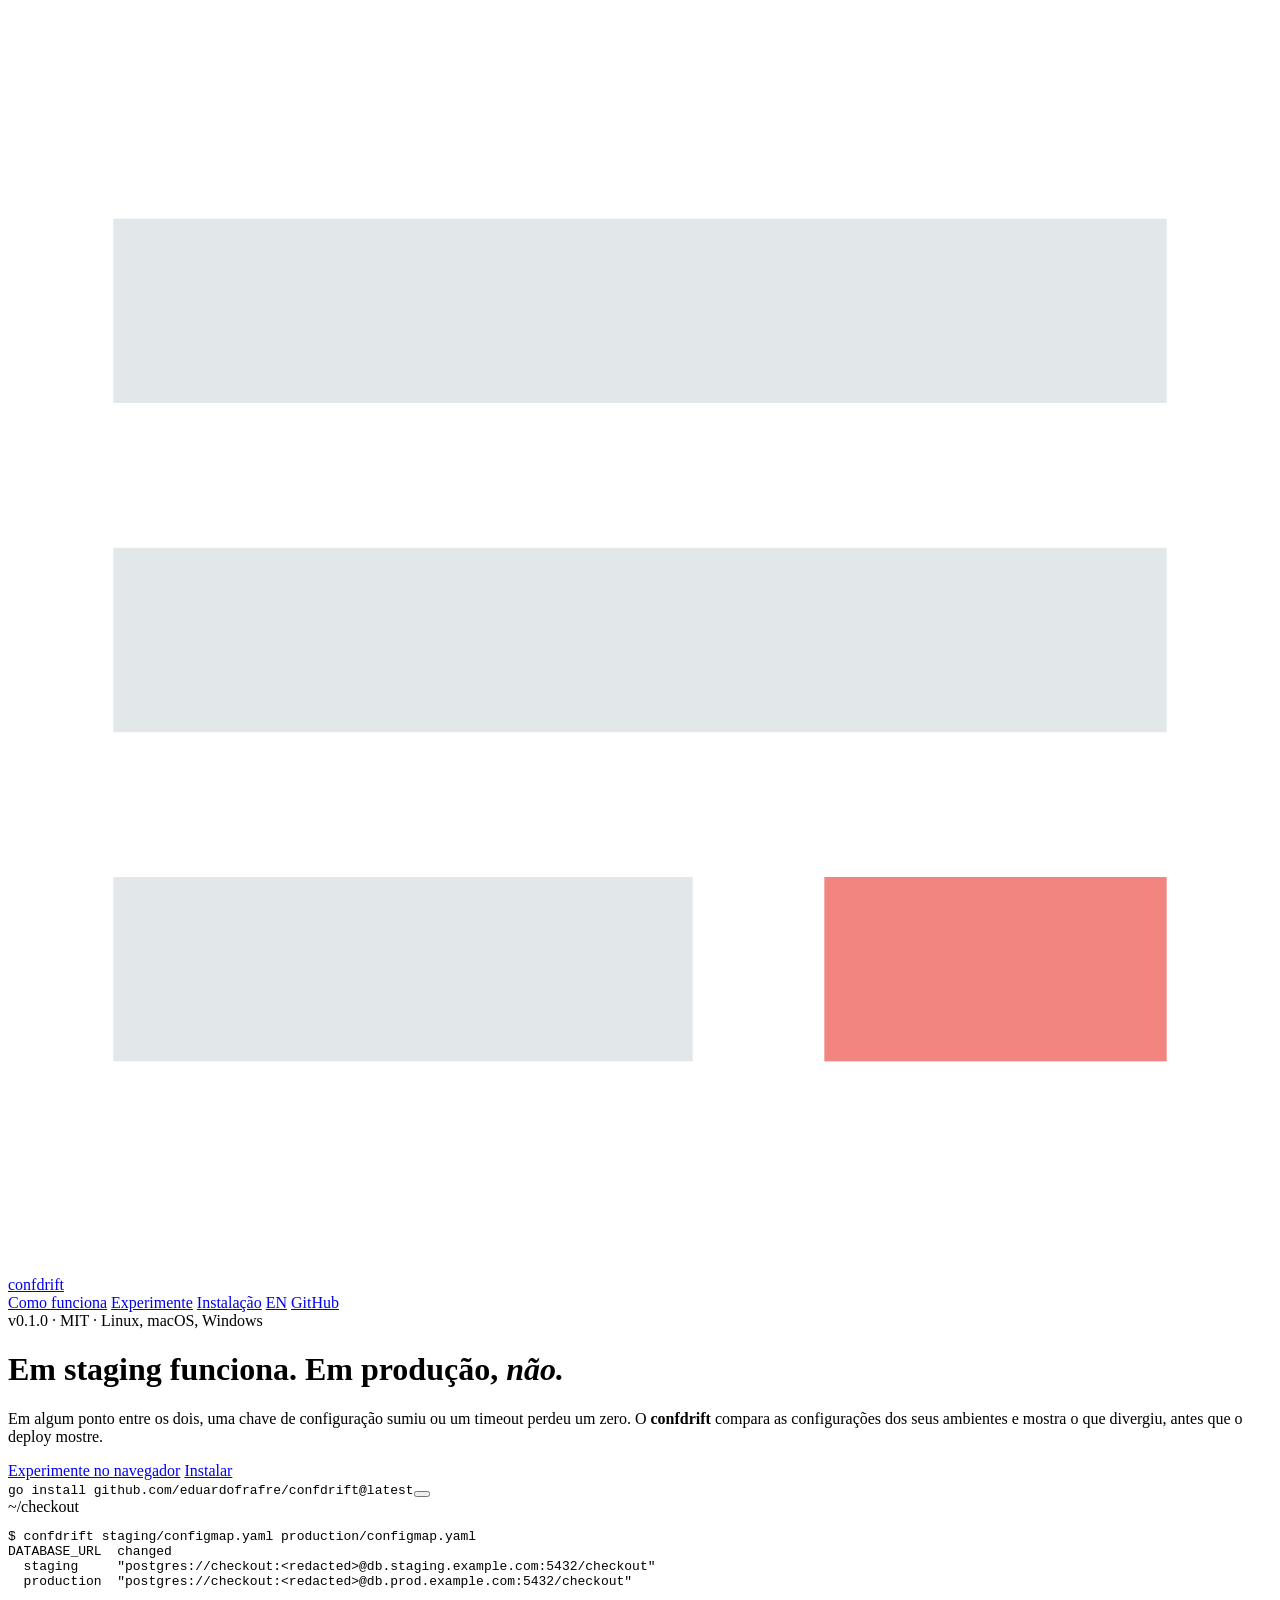
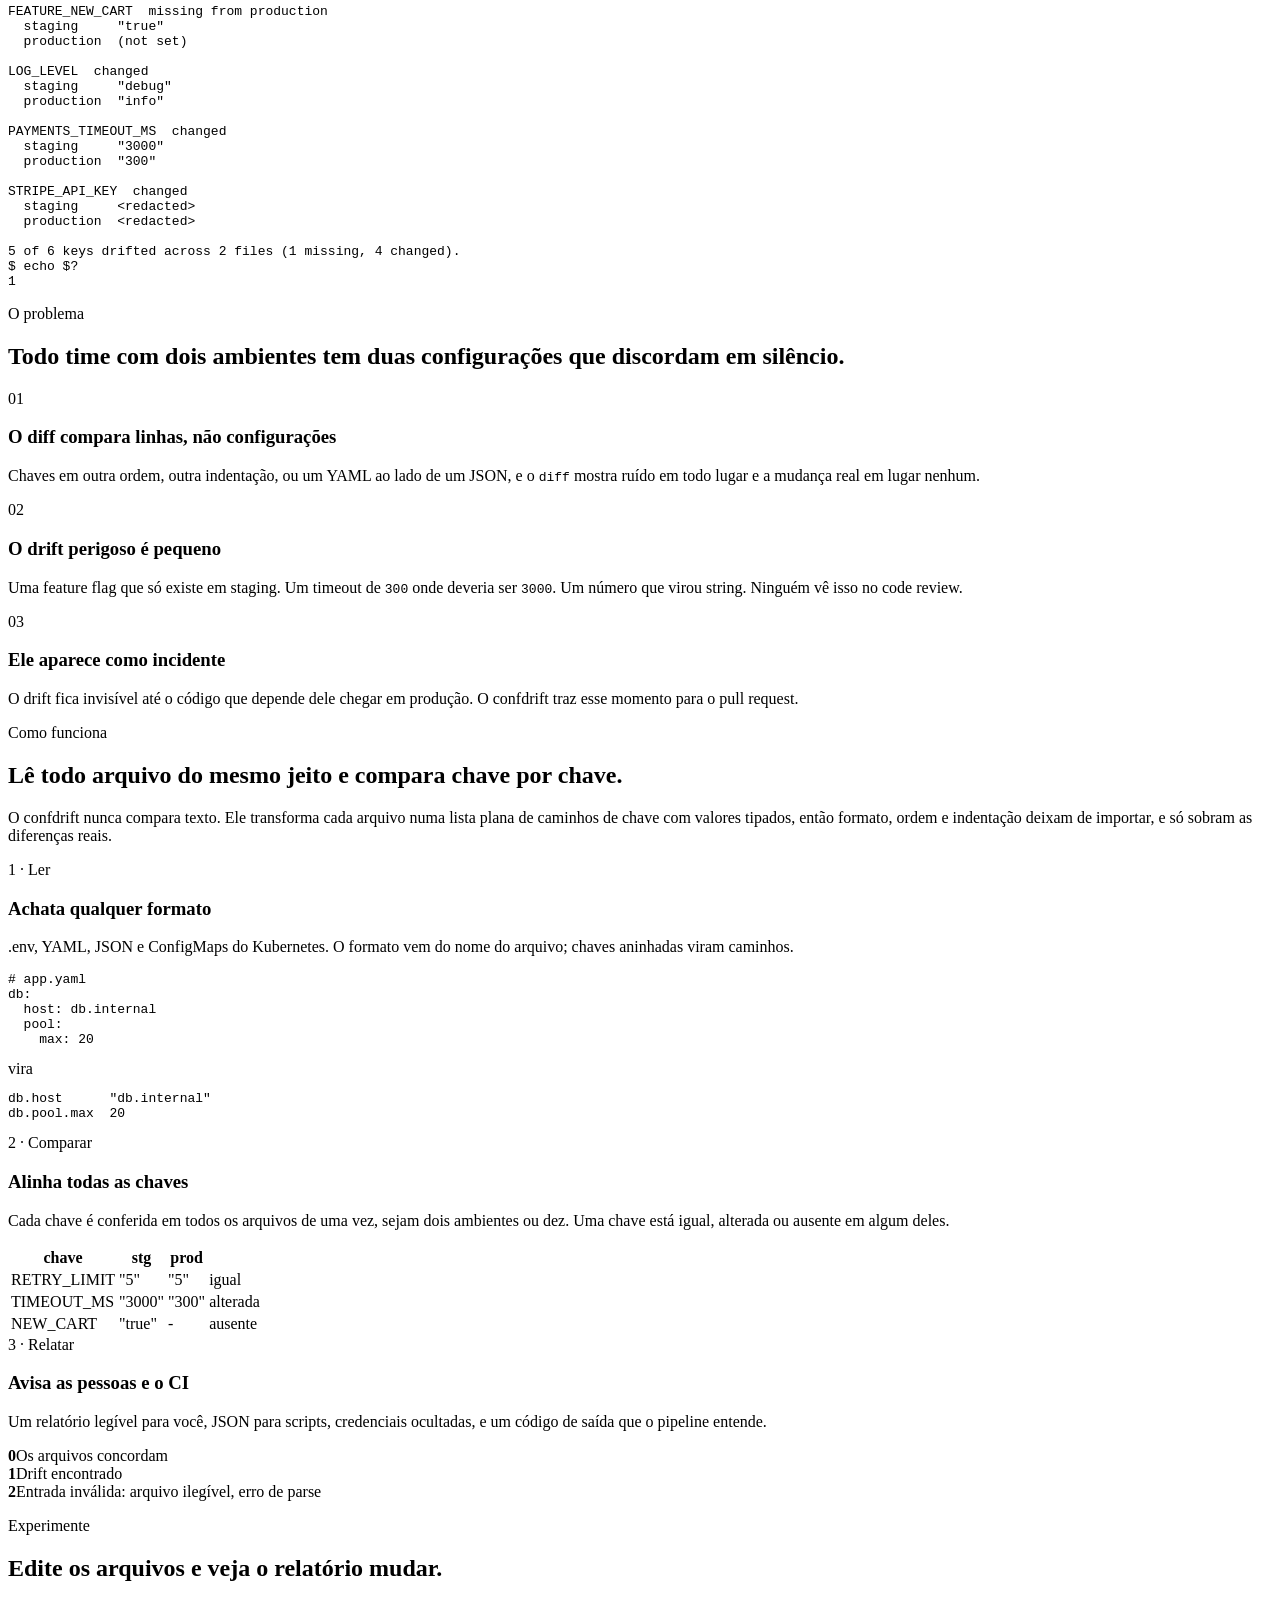
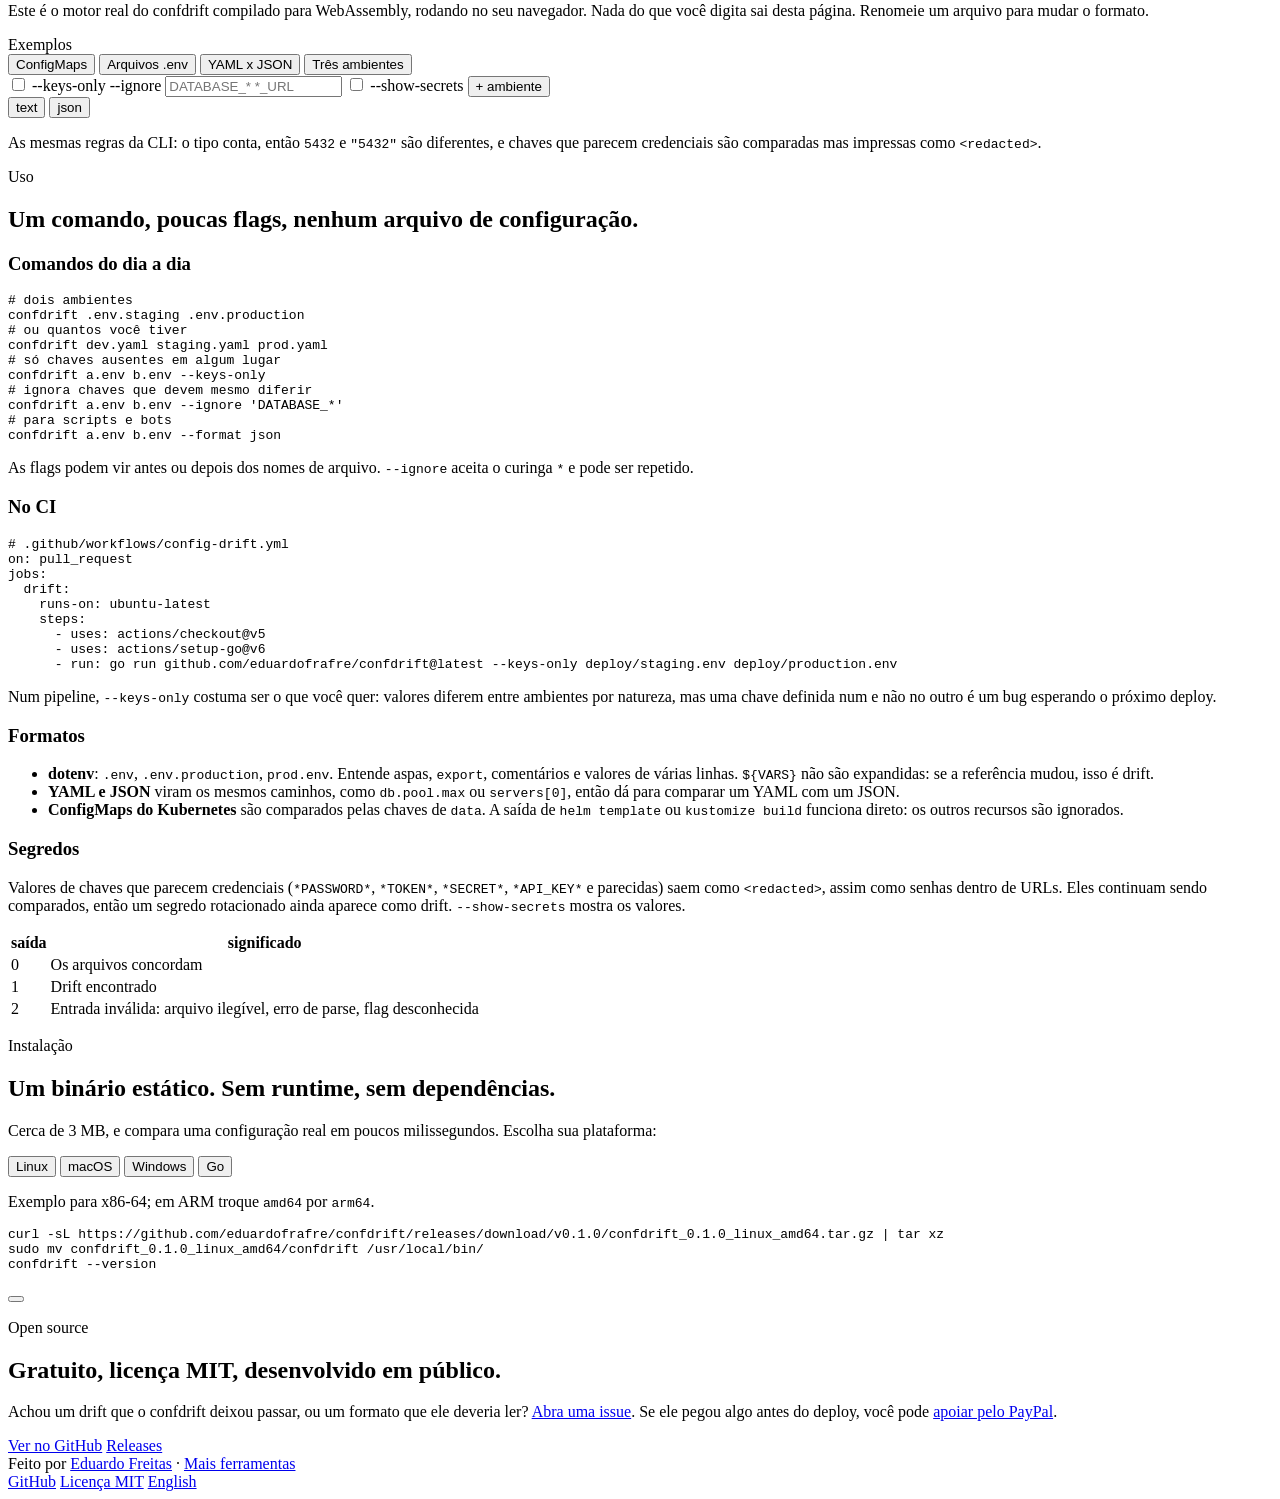
==== site/public/pt-br/index.html @ cdf437e5 "fix(site): abre links externos em nova aba e liga ao hub de ferramentas O rodapé ganha um link para " ====
<!doctype html>
<html lang="pt-BR">
<head>
<meta charset="utf-8">
<meta name="viewport" content="width=device-width, initial-scale=1">
<title>confdrift: encontre drift de configuração entre ambientes</title>
<meta name="description" content="O confdrift compara arquivos .env, YAML, JSON e ConfigMaps do Kubernetes entre ambientes e mostra o que divergiu, antes do deploy. Um binário estático, gratuito e open source.">
<meta name="theme-color" content="#000000">
<link rel="canonical" href="https://confdrift.tools.eduardofrafre.com/pt-br/">
<link rel="alternate" hreflang="en" href="https://confdrift.tools.eduardofrafre.com/">
<link rel="alternate" hreflang="pt-BR" href="https://confdrift.tools.eduardofrafre.com/pt-br/">
<link rel="alternate" hreflang="x-default" href="https://confdrift.tools.eduardofrafre.com/">
<meta property="og:type" content="website">
<meta property="og:title" content="confdrift: encontre drift de configuração entre ambientes">
<meta property="og:description" content="Em staging funciona. Em produção, não. O confdrift mostra qual chave de configuração divergiu, antes que o deploy mostre.">
<meta property="og:url" content="https://confdrift.tools.eduardofrafre.com/pt-br/">
<meta property="og:locale" content="pt_BR">
<link rel="icon" href="data:image/svg+xml,%3Csvg xmlns='http://www.w3.org/2000/svg' viewBox='0 0 24 24'%3E%3Crect width='24' height='24' fill='%23000'/%3E%3Crect x='4' y='6' width='16' height='3' fill='%23e2e8e9'/%3E%3Crect x='4' y='11' width='16' height='3' fill='%23e2e8e9'/%3E%3Crect x='4' y='16' width='9' height='3' fill='%23e2e8e9'/%3E%3Crect x='15' y='16' width='5' height='3' fill='%23f2857f'/%3E%3C/svg%3E">
<link rel="preconnect" href="https://fonts.googleapis.com">
<link rel="preconnect" href="https://fonts.gstatic.com" crossorigin>
<link rel="stylesheet" href="https://fonts.googleapis.com/css2?family=IBM+Plex+Mono:wght@400;600&family=IBM+Plex+Sans:wght@400;500;600&display=swap">
<link rel="stylesheet" href="/assets/site.css">
</head>
<body>

<header class="top">
  <div class="wrap">
    <a class="brand" href="/pt-br/" aria-label="confdrift, início">
      <svg viewBox="0 0 24 24" aria-hidden="true"><rect x="2" y="4" width="20" height="3.5" fill="#e2e8e9"/><rect x="2" y="10.25" width="20" height="3.5" fill="#e2e8e9"/><rect x="2" y="16.5" width="11" height="3.5" fill="#e2e8e9"/><rect x="15.5" y="16.5" width="6.5" height="3.5" fill="#f2857f"/></svg>
      confdrift
    </a>
    <nav aria-label="Principal">
      <a class="sec" href="#how">Como funciona</a>
      <a class="sec" href="#try">Experimente</a>
      <a class="sec" href="#install">Instalação</a>
      <a class="lang" href="/" hreflang="en" lang="en">EN</a>
      <a class="gh" href="https://github.com/eduardofrafre/confdrift" target="_blank" rel="noopener">GitHub</a>
    </nav>
  </div>
</header>

<main>

<div class="hero">
  <div class="wrap">
    <div>
      <span class="tag">v0.1.0 · MIT · Linux, macOS, Windows</span>
      <h1>Em staging funciona. Em produção, <em>não.</em></h1>
      <p class="lede">Em algum ponto entre os dois, uma chave de configuração sumiu ou um timeout perdeu um zero. O <strong>confdrift</strong> compara as configurações dos seus ambientes e mostra o que divergiu, antes que o deploy mostre.</p>
      <div class="cta">
        <a class="btn primary" href="#try">Experimente no navegador</a>
        <a class="btn" href="#install">Instalar</a>
      </div>
      <div class="oneliner"><code id="hero-cmd">go install github.com/eduardofrafre/confdrift@latest</code><button class="copy" type="button" data-copy="hero-cmd"></button></div>
    </div>

    <div class="term" role="img" aria-label="confdrift comparando um ConfigMap de staging com um de produção: cinco de seis chaves divergiram, uma ausente em produção e quatro alteradas.">
      <div class="bar"><i></i><i></i><i></i><span>~/checkout</span></div>
<pre><span class="c-prompt">$</span> confdrift staging/configmap.yaml production/configmap.yaml
<span class="c-b">DATABASE_URL</span>  <span class="c-y">changed</span>
  staging     "postgres://checkout:&lt;redacted&gt;@db.staging.example.com:5432/checkout"
  production  "postgres://checkout:&lt;redacted&gt;@db.prod.example.com:5432/checkout"

<span class="c-b">FEATURE_NEW_CART</span>  <span class="c-r">missing from production</span>
  staging     "true"
  production  <span class="c-d">(not set)</span>

<span class="c-b">LOG_LEVEL</span>  <span class="c-y">changed</span>
  staging     "debug"
  production  "info"

<span class="c-b">PAYMENTS_TIMEOUT_MS</span>  <span class="c-y">changed</span>
  staging     "3000"
  production  "300"

<span class="c-b">STRIPE_API_KEY</span>  <span class="c-y">changed</span>
  staging     &lt;redacted&gt;
  production  &lt;redacted&gt;

5 of 6 keys drifted across 2 files (1 missing, 4 changed).
<span class="c-prompt">$</span> echo $?
1</pre>
    </div>
  </div>
</div>

<section id="why">
  <div class="wrap">
    <p class="kicker">O problema</p>
    <h2>Todo time com dois ambientes tem duas configurações que discordam em silêncio.</h2>
    <div class="why">
      <div>
        <span class="n">01</span>
        <h3>O diff compara linhas, não configurações</h3>
        <p>Chaves em outra ordem, outra indentação, ou um YAML ao lado de um JSON, e o <code>diff</code> mostra ruído em todo lugar e a mudança real em lugar nenhum.</p>
      </div>
      <div>
        <span class="n">02</span>
        <h3>O drift perigoso é pequeno</h3>
        <p>Uma feature flag que só existe em staging. Um timeout de <code>300</code> onde deveria ser <code>3000</code>. Um número que virou string. Ninguém vê isso no code review.</p>
      </div>
      <div>
        <span class="n">03</span>
        <h3>Ele aparece como incidente</h3>
        <p>O drift fica invisível até o código que depende dele chegar em produção. O confdrift traz esse momento para o pull request.</p>
      </div>
    </div>
  </div>
</section>

<section id="how">
  <div class="wrap">
    <p class="kicker">Como funciona</p>
    <h2>Lê todo arquivo do mesmo jeito e compara chave por chave.</h2>
    <p class="intro">O confdrift nunca compara texto. Ele transforma cada arquivo numa lista plana de caminhos de chave com valores tipados, então formato, ordem e indentação deixam de importar, e só sobram as diferenças reais.</p>

    <div class="steps">
      <article class="step">
        <header>
          <span class="n">1 · Ler</span>
          <h3>Achata qualquer formato</h3>
          <p>.env, YAML, JSON e ConfigMaps do Kubernetes. O formato vem do nome do arquivo; chaves aninhadas viram caminhos.</p>
        </header>
        <div class="viz flat">
<pre><span class="c-d"># app.yaml</span>
db:
  host: db.internal
  pool:
    max: 20</pre>
          <span class="arrow">vira</span>
<pre>db.host      "db.internal"
db.pool.max  20</pre>
        </div>
      </article>

      <article class="step">
        <header>
          <span class="n">2 · Comparar</span>
          <h3>Alinha todas as chaves</h3>
          <p>Cada chave é conferida em todos os arquivos de uma vez, sejam dois ambientes ou dez. Uma chave está igual, alterada ou ausente em algum deles.</p>
        </header>
        <div class="viz">
          <table class="keys">
            <thead><tr><th>chave</th><th>stg</th><th>prod</th><th></th></tr></thead>
            <tbody>
              <tr><td>RETRY_LIMIT</td><td>"5"</td><td>"5"</td><td><span class="pill same">igual</span></td></tr>
              <tr><td>TIMEOUT_MS</td><td>"3000"</td><td>"300"</td><td><span class="pill changed">alterada</span></td></tr>
              <tr><td>NEW_CART</td><td>"true"</td><td class="dim">-</td><td><span class="pill missing">ausente</span></td></tr>
            </tbody>
          </table>
        </div>
      </article>

      <article class="step">
        <header>
          <span class="n">3 · Relatar</span>
          <h3>Avisa as pessoas e o CI</h3>
          <p>Um relatório legível para você, JSON para scripts, credenciais ocultadas, e um código de saída que o pipeline entende.</p>
        </header>
        <div class="viz exits">
          <div><b class="c-g">0</b><span>Os arquivos concordam</span></div>
          <div><b class="c-y">1</b><span>Drift encontrado</span></div>
          <div><b class="c-r">2</b><span>Entrada inválida: arquivo ilegível, erro de parse</span></div>
        </div>
      </article>
    </div>
  </div>
</section>

<section id="try">
  <div class="wrap">
    <p class="kicker">Experimente</p>
    <h2>Edite os arquivos e veja o relatório mudar.</h2>
    <p class="intro">Este é o motor real do confdrift compilado para WebAssembly, rodando no seu navegador. Nada do que você digita sai desta página. Renomeie um arquivo para mudar o formato.</p>

    <div class="play" id="playground">
      <div class="play-head">
        <span class="label">Exemplos</span>
        <div class="presets">
          <button class="chip" type="button" data-preset="k8s">ConfigMaps</button>
          <button class="chip" type="button" data-preset="dotenv">Arquivos .env</button>
          <button class="chip" type="button" data-preset="formats">YAML x JSON</button>
          <button class="chip" type="button" data-preset="three">Três ambientes</button>
        </div>
      </div>
      <div class="files"></div>
      <div class="opts">
        <label><input type="checkbox" id="opt-keys"> --keys-only</label>
        <label class="ignore">--ignore <input id="opt-ignore" spellcheck="false" placeholder="DATABASE_* *_URL"></label>
        <label><input type="checkbox" id="opt-secrets"> --show-secrets</label>
        <button class="chip add" type="button">+ ambiente</button>
      </div>
      <div class="cmdline" aria-live="off"></div>
      <div class="out-head">
        <div role="tablist" aria-label="Formato da saída">
          <button class="tab" role="tab" type="button" aria-selected="true" data-view="text">text</button>
          <button class="tab" role="tab" type="button" aria-selected="false" tabindex="-1" data-view="json">json</button>
        </div>
        <span class="exit" aria-live="polite"></span>
      </div>
      <pre class="out" aria-live="polite"></pre>
      <p class="play-foot">As mesmas regras da CLI: o tipo conta, então <code>5432</code> e <code>"5432"</code> são diferentes, e chaves que parecem credenciais são comparadas mas impressas como <code>&lt;redacted&gt;</code>.</p>
    </div>
  </div>
</section>

<section id="use">
  <div class="wrap">
    <p class="kicker">Uso</p>
    <h2>Um comando, poucas flags, nenhum arquivo de configuração.</h2>

    <div class="ref">
      <div>
        <h3>Comandos do dia a dia</h3>
<pre class="code"><span class="cm"># dois ambientes</span>
confdrift .env.staging .env.production
<span class="cm"># ou quantos você tiver</span>
confdrift dev.yaml staging.yaml prod.yaml
<span class="cm"># só chaves ausentes em algum lugar</span>
confdrift a.env b.env --keys-only
<span class="cm"># ignora chaves que devem mesmo diferir</span>
confdrift a.env b.env --ignore 'DATABASE_*'
<span class="cm"># para scripts e bots</span>
confdrift a.env b.env --format json</pre>
        <p>As flags podem vir antes ou depois dos nomes de arquivo. <code>--ignore</code> aceita o curinga <code>*</code> e pode ser repetido.</p>
      </div>

      <div>
        <h3>No CI</h3>
<pre class="code"><span class="cm"># .github/workflows/config-drift.yml</span>
on: pull_request
jobs:
  drift:
    runs-on: ubuntu-latest
    steps:
      - uses: actions/checkout@v5
      - uses: actions/setup-go@v6
      - run: go run github.com/eduardofrafre/confdrift@latest --keys-only deploy/staging.env deploy/production.env</pre>
        <p>Num pipeline, <code>--keys-only</code> costuma ser o que você quer: valores diferem entre ambientes por natureza, mas uma chave definida num e não no outro é um bug esperando o próximo deploy.</p>
      </div>

      <div>
        <h3>Formatos</h3>
        <ul>
          <li><strong>dotenv</strong>: <code>.env</code>, <code>.env.production</code>, <code>prod.env</code>. Entende aspas, <code>export</code>, comentários e valores de várias linhas. <code>${VARS}</code> não são expandidas: se a referência mudou, isso é drift.</li>
          <li><strong>YAML e JSON</strong> viram os mesmos caminhos, como <code>db.pool.max</code> ou <code>servers[0]</code>, então dá para comparar um YAML com um JSON.</li>
          <li><strong>ConfigMaps do Kubernetes</strong> são comparados pelas chaves de <code>data</code>. A saída de <code>helm template</code> ou <code>kustomize build</code> funciona direto: os outros recursos são ignorados.</li>
        </ul>
      </div>

      <div>
        <h3>Segredos</h3>
        <p>Valores de chaves que parecem credenciais (<code>*PASSWORD*</code>, <code>*TOKEN*</code>, <code>*SECRET*</code>, <code>*API_KEY*</code> e parecidas) saem como <code>&lt;redacted&gt;</code>, assim como senhas dentro de URLs. Eles continuam sendo comparados, então um segredo rotacionado ainda aparece como drift. <code>--show-secrets</code> mostra os valores.</p>
        <table class="plain">
          <thead><tr><th>saída</th><th>significado</th></tr></thead>
          <tbody>
            <tr><td>0</td><td>Os arquivos concordam</td></tr>
            <tr><td>1</td><td>Drift encontrado</td></tr>
            <tr><td>2</td><td>Entrada inválida: arquivo ilegível, erro de parse, flag desconhecida</td></tr>
          </tbody>
        </table>
      </div>
    </div>
  </div>
</section>

<section id="install">
  <div class="wrap">
    <p class="kicker">Instalação</p>
    <h2>Um binário estático. Sem runtime, sem dependências.</h2>
    <p class="intro">Cerca de 3 MB, e compara uma configuração real em poucos milissegundos. Escolha sua plataforma:</p>

    <div class="install">
      <div role="tablist" aria-label="Plataforma" data-platform>
        <button class="tab" role="tab" type="button" data-os="linux" aria-selected="true" aria-controls="i-linux" id="t-linux">Linux</button>
        <button class="tab" role="tab" type="button" data-os="mac" aria-selected="false" aria-controls="i-mac" id="t-mac" tabindex="-1">macOS</button>
        <button class="tab" role="tab" type="button" data-os="win" aria-selected="false" aria-controls="i-win" id="t-win" tabindex="-1">Windows</button>
        <button class="tab" role="tab" type="button" data-os="go" aria-selected="false" aria-controls="i-go" id="t-go" tabindex="-1">Go</button>
      </div>
      <div role="tabpanel" id="i-linux" aria-labelledby="t-linux">
        <p>Exemplo para x86-64; em ARM troque <code>amd64</code> por <code>arm64</code>.</p>
        <div class="codebox"><pre class="code" id="c-linux">curl -sL https://github.com/eduardofrafre/confdrift/releases/download/v0.1.0/confdrift_0.1.0_linux_amd64.tar.gz | tar xz
sudo mv confdrift_0.1.0_linux_amd64/confdrift /usr/local/bin/
confdrift --version</pre><button class="copy" type="button" data-copy="c-linux"></button></div>
      </div>
      <div role="tabpanel" id="i-mac" aria-labelledby="t-mac" hidden>
        <p>Exemplo para Apple silicon; num Mac Intel troque <code>arm64</code> por <code>amd64</code>.</p>
        <div class="codebox"><pre class="code" id="c-mac">curl -sL https://github.com/eduardofrafre/confdrift/releases/download/v0.1.0/confdrift_0.1.0_darwin_arm64.tar.gz | tar xz
sudo mv confdrift_0.1.0_darwin_arm64/confdrift /usr/local/bin/
confdrift --version</pre><button class="copy" type="button" data-copy="c-mac"></button></div>
      </div>
      <div role="tabpanel" id="i-win" aria-labelledby="t-win" hidden>
        <p>Baixe o <a class="ln" href="https://github.com/eduardofrafre/confdrift/releases/download/v0.1.0/confdrift_0.1.0_windows_amd64.zip" target="_blank" rel="noopener">confdrift_0.1.0_windows_amd64.zip</a> (ou a <a class="ln" href="https://github.com/eduardofrafre/confdrift/releases/download/v0.1.0/confdrift_0.1.0_windows_arm64.zip" target="_blank" rel="noopener">versão arm64</a>), descompacte e coloque o <code>confdrift.exe</code> no seu <code>PATH</code>. Depois, no PowerShell:</p>
        <div class="codebox"><pre class="code" id="c-win">confdrift .env.staging .env.production</pre><button class="copy" type="button" data-copy="c-win"></button></div>
      </div>
      <div role="tabpanel" id="i-go" aria-labelledby="t-go" hidden>
        <p>Com Go 1.24 ou mais recente:</p>
        <div class="codebox"><pre class="code" id="c-go">go install github.com/eduardofrafre/confdrift@latest</pre><button class="copy" type="button" data-copy="c-go"></button></div>
        <p>Todos os builds, com checksums, estão na <a class="ln" href="https://github.com/eduardofrafre/confdrift/releases" target="_blank" rel="noopener">página de releases</a>.</p>
      </div>
    </div>
  </div>
</section>

<section class="close">
  <div class="wrap">
    <div>
      <p class="kicker">Open source</p>
      <h2>Gratuito, licença MIT, desenvolvido em público.</h2>
      <p>Achou um drift que o confdrift deixou passar, ou um formato que ele deveria ler? <a class="ln" href="https://github.com/eduardofrafre/confdrift/issues" target="_blank" rel="noopener">Abra uma issue</a>. Se ele pegou algo antes do deploy, você pode <a class="ln" href="https://www.paypal.com/donate/?hosted_button_id=N2T3FKPS2Z7DQ" target="_blank" rel="noopener">apoiar pelo PayPal</a>.</p>
    </div>
    <div class="cta">
      <a class="btn primary" href="https://github.com/eduardofrafre/confdrift" target="_blank" rel="noopener">Ver no GitHub</a>
      <a class="btn" href="https://github.com/eduardofrafre/confdrift/releases" target="_blank" rel="noopener">Releases</a>
    </div>
  </div>
</section>

</main>

<footer class="foot">
  <div class="wrap">
    <span>Feito por <a class="ln" href="https://eduardofrafre.com/pt-br/" target="_blank" rel="noopener">Eduardo Freitas</a> · <a class="ln" href="https://tools.eduardofrafre.com/" target="_blank" rel="noopener">Mais ferramentas</a></span>
    <nav aria-label="Rodapé">
      <a href="https://github.com/eduardofrafre/confdrift" target="_blank" rel="noopener">GitHub</a>
      <a href="https://github.com/eduardofrafre/confdrift/blob/main/LICENSE" target="_blank" rel="noopener">Licença MIT</a>
      <a href="/" hreflang="en" lang="en">English</a>
    </nav>
  </div>
</footer>

<script src="/assets/site.js" defer></script>
</body>
</html>
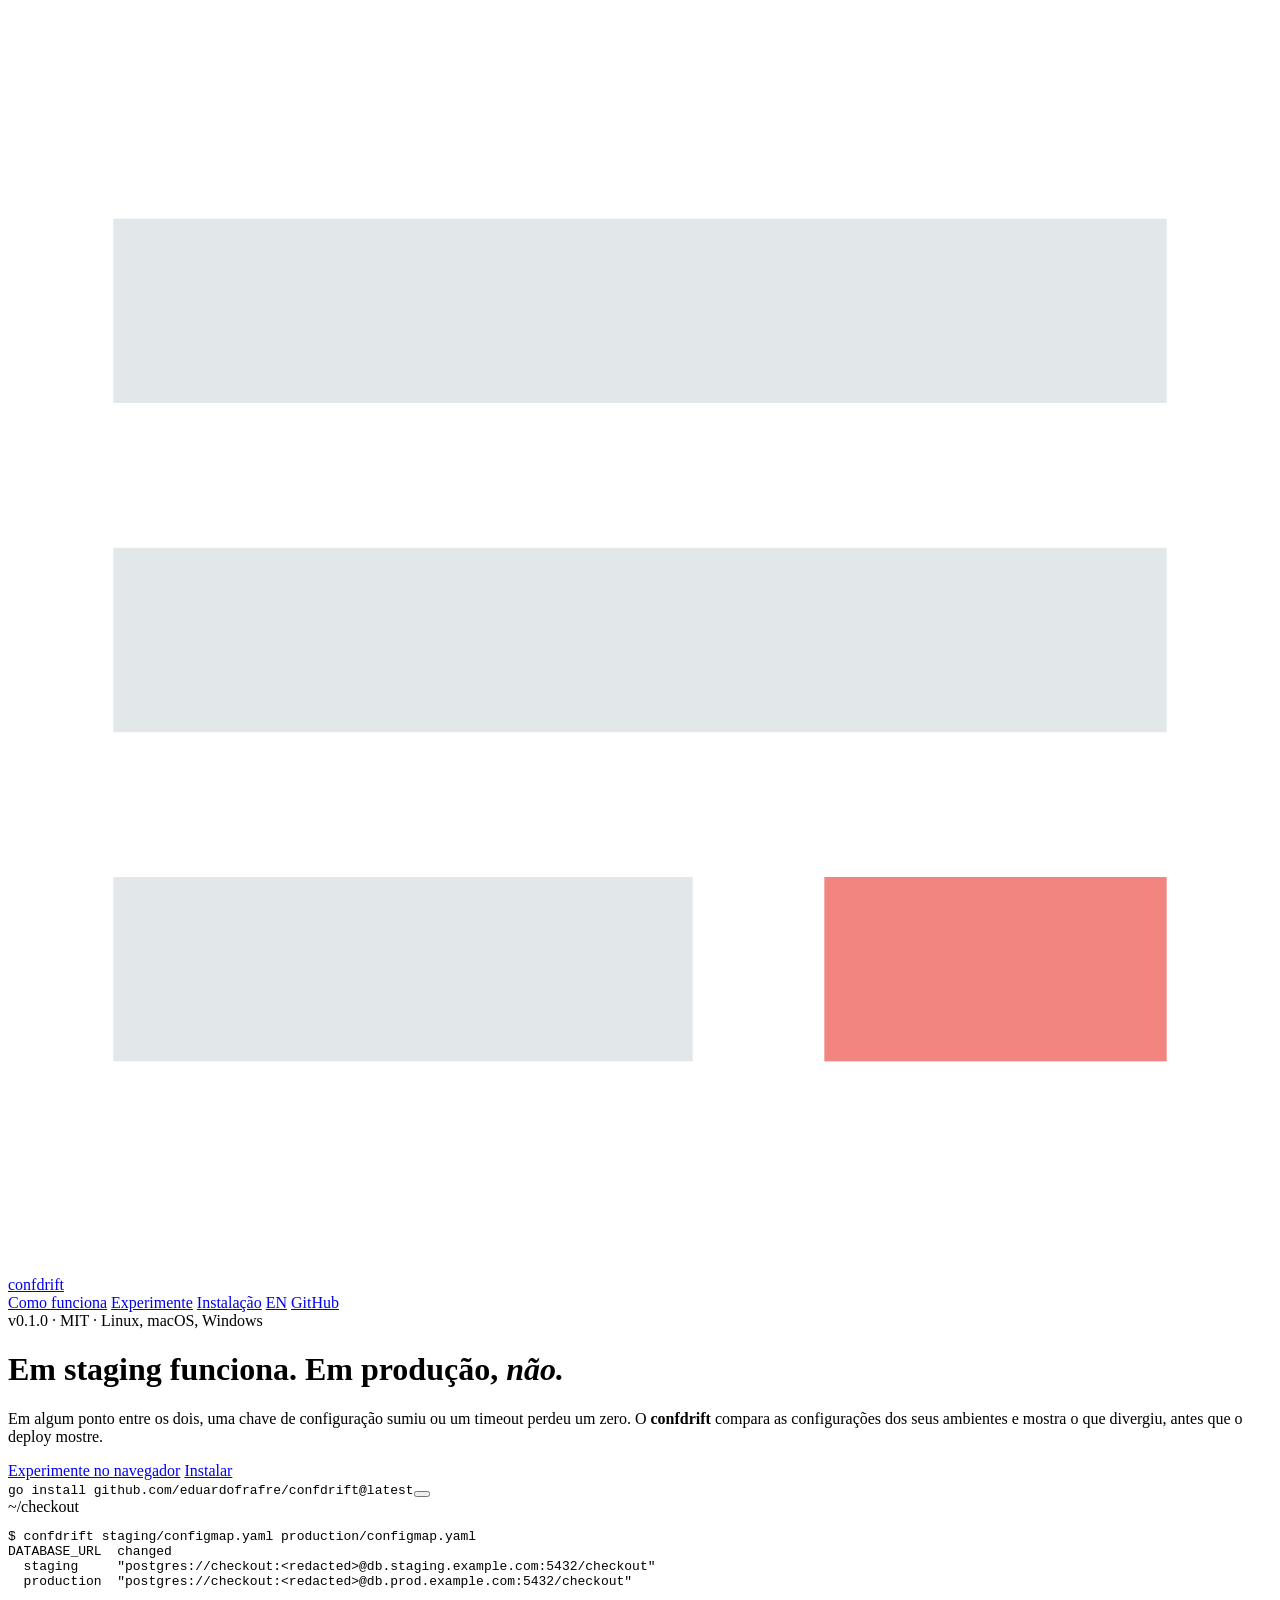
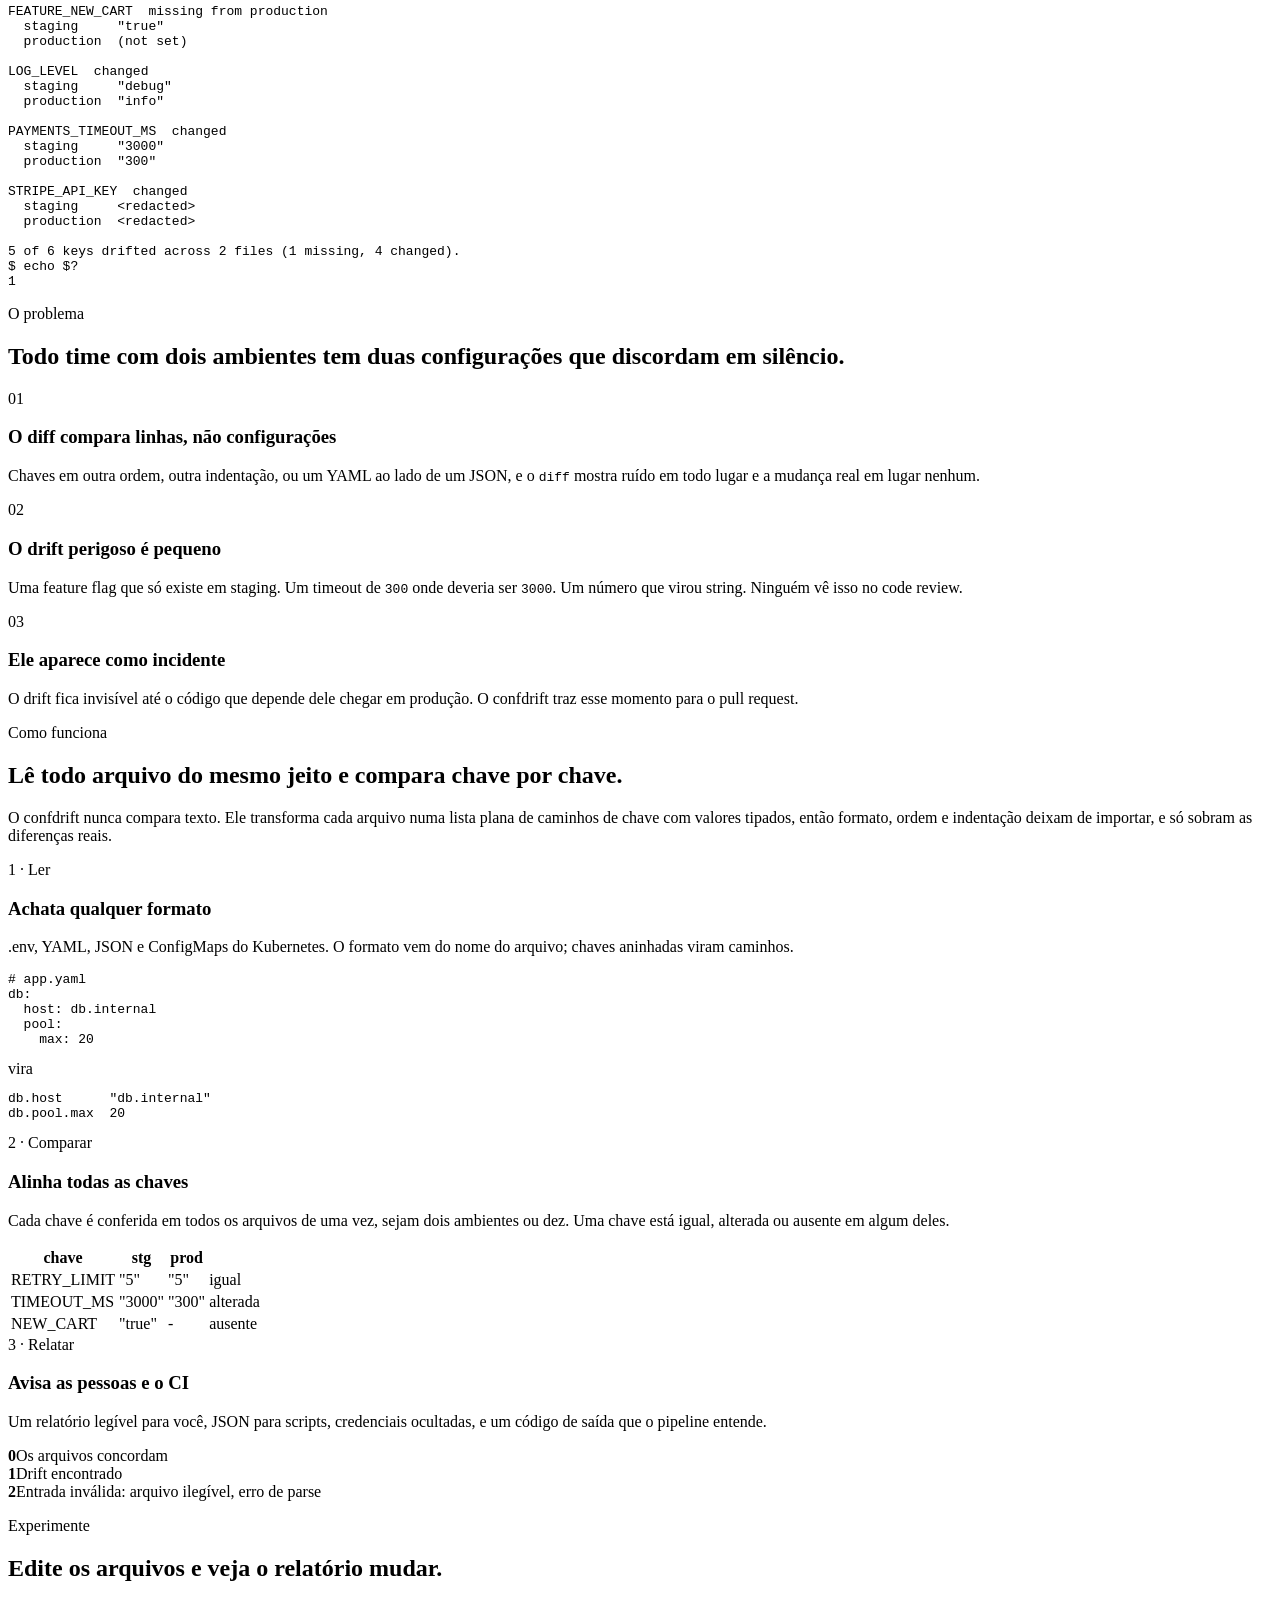
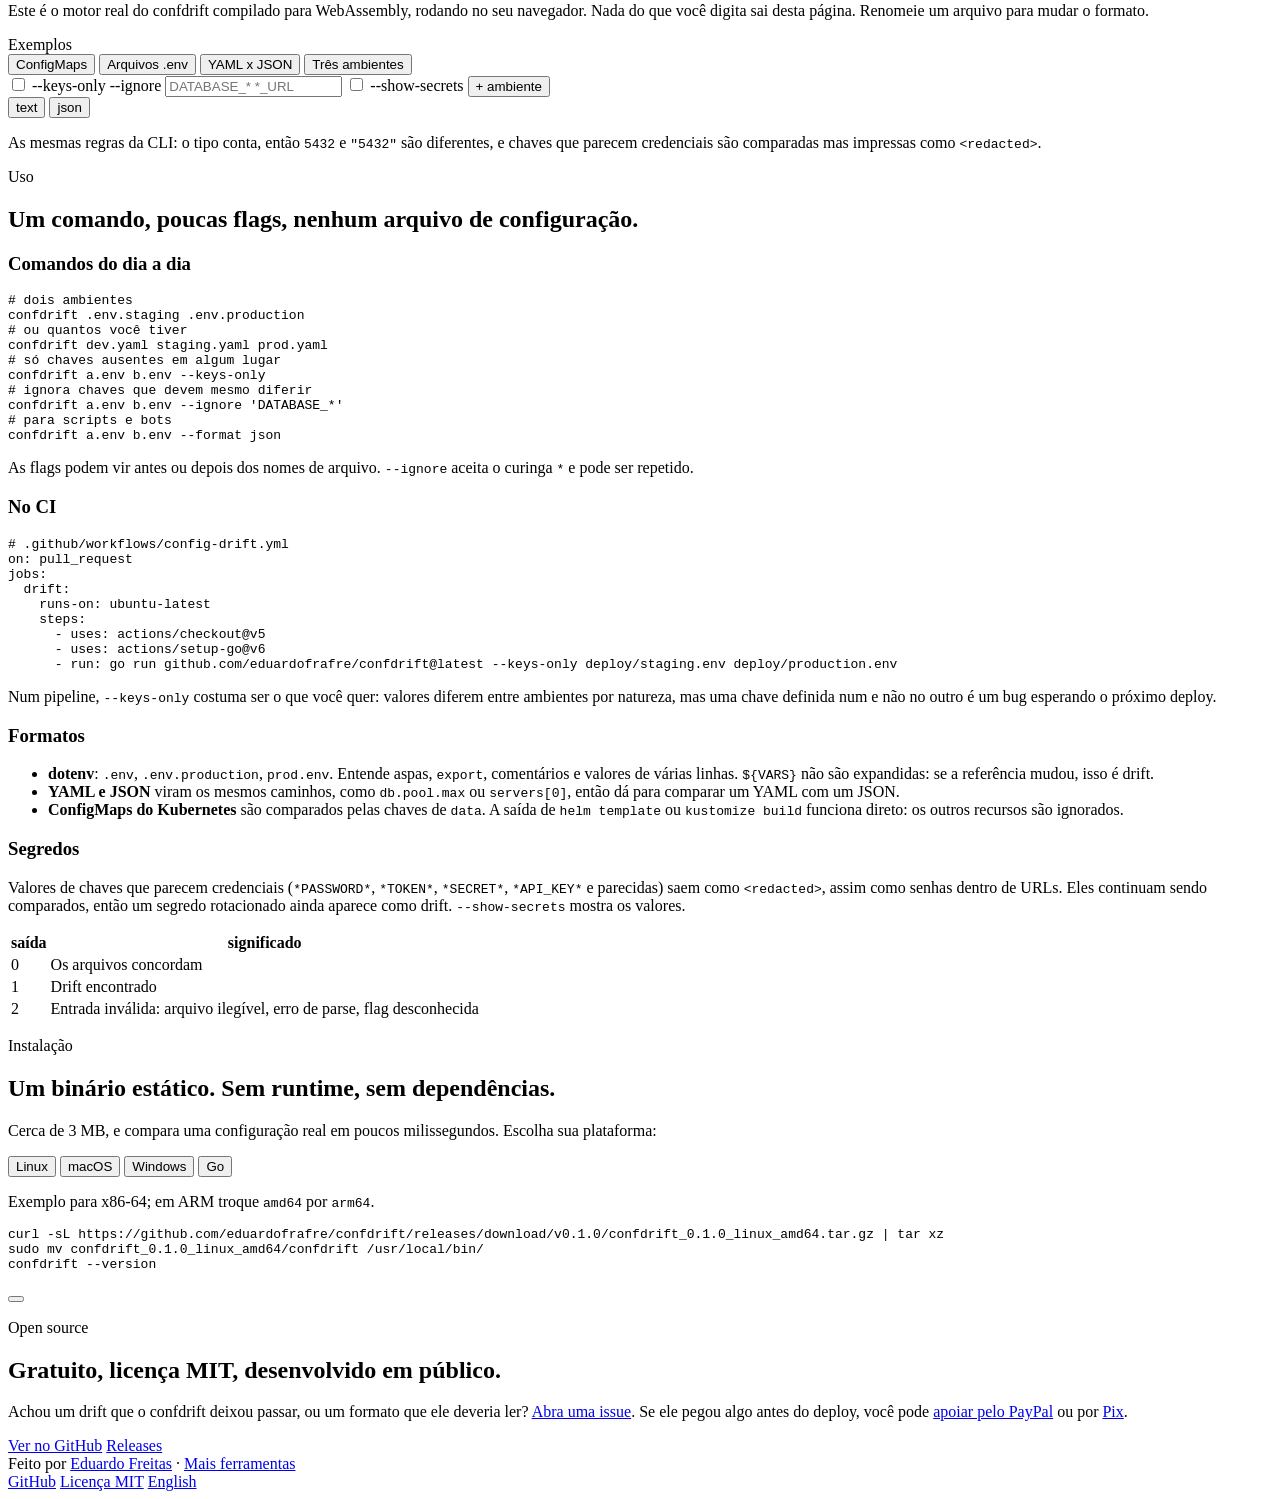
==== commit 161b8e92: "feat: adiciona o Pix ao lado do PayPal no site e no README O Pix não tem link, então aponta para a s" ====
--- a/site/public/pt-br/index.html
+++ b/site/public/pt-br/index.html
@@ -10,6 +10,30 @@
 <link rel="alternate" hreflang="en" href="https://confdrift.tools.eduardofrafre.com/">
 <link rel="alternate" hreflang="pt-BR" href="https://confdrift.tools.eduardofrafre.com/pt-br/">
 <link rel="alternate" hreflang="x-default" href="https://confdrift.tools.eduardofrafre.com/">
+<script>
+// The root follows the browser's language until a visitor picks one with the
+// EN / PT switch. The pick is a cookie on eduardofrafre.com, so it carries over
+// to every subdomain.
+(function () {
+  var host = location.hostname, domain = /(^|\.)eduardofrafre\.com$/.test(host) ? "; Domain=eduardofrafre.com" : "";
+  document.addEventListener("click", function (e) {
+    var a = e.target.closest && e.target.closest("a[hreflang]");
+    if (!a || a.host !== location.host) return;
+    var pick = /^pt/i.test(a.hreflang) ? "pt" : "en";
+    document.cookie = "lang=" + pick + domain + "; Path=/; Max-Age=31536000; SameSite=Lax";
+  });
+  if (/^\/pt-br(\/|$)/.test(location.pathname)) return;
+  var m = document.cookie.match(/(?:^|; )lang=(en|pt)/), lang = m && m[1];
+  if (!lang) {
+    var list = navigator.languages || [navigator.language || ""];
+    for (var i = 0; i < list.length; i++) {
+      var code = String(list[i]).slice(0, 2).toLowerCase();
+      if (code === "pt" || code === "en") { lang = code; break; }
+    }
+  }
+  if (lang === "pt") location.replace("/pt-br/" + location.search + location.hash);
+})();
+</script>
 <meta property="og:type" content="website">
 <meta property="og:title" content="confdrift: encontre drift de configuração entre ambientes">
 <meta property="og:description" content="Em staging funciona. Em produção, não. O confdrift mostra qual chave de configuração divergiu, antes que o deploy mostre.">
@@ -307,7 +331,7 @@
     <div>
       <p class="kicker">Open source</p>
       <h2>Gratuito, licença MIT, desenvolvido em público.</h2>
-      <p>Achou um drift que o confdrift deixou passar, ou um formato que ele deveria ler? <a class="ln" href="https://github.com/eduardofrafre/confdrift/issues" target="_blank" rel="noopener">Abra uma issue</a>. Se ele pegou algo antes do deploy, você pode <a class="ln" href="https://www.paypal.com/donate/?hosted_button_id=N2T3FKPS2Z7DQ" target="_blank" rel="noopener">apoiar pelo PayPal</a>.</p>
+      <p>Achou um drift que o confdrift deixou passar, ou um formato que ele deveria ler? <a class="ln" href="https://github.com/eduardofrafre/confdrift/issues" target="_blank" rel="noopener">Abra uma issue</a>. Se ele pegou algo antes do deploy, você pode <a class="ln" href="https://www.paypal.com/donate/?hosted_button_id=N2T3FKPS2Z7DQ" target="_blank" rel="noopener">apoiar pelo PayPal</a> ou por <a class="ln" href="https://eduardofrafre.com/pt-br/?pay=pix#support">Pix</a>.</p>
     </div>
     <div class="cta">
       <a class="btn primary" href="https://github.com/eduardofrafre/confdrift" target="_blank" rel="noopener">Ver no GitHub</a>
@@ -320,7 +344,7 @@
 
 <footer class="foot">
   <div class="wrap">
-    <span>Feito por <a class="ln" href="https://eduardofrafre.com/pt-br/" target="_blank" rel="noopener">Eduardo Freitas</a> · <a class="ln" href="https://tools.eduardofrafre.com/" target="_blank" rel="noopener">Mais ferramentas</a></span>
+    <span>Feito por <a class="ln" href="https://eduardofrafre.com/pt-br/">Eduardo Freitas</a> · <a class="ln" href="https://tools.eduardofrafre.com/">Mais ferramentas</a></span>
     <nav aria-label="Rodapé">
       <a href="https://github.com/eduardofrafre/confdrift" target="_blank" rel="noopener">GitHub</a>
       <a href="https://github.com/eduardofrafre/confdrift/blob/main/LICENSE" target="_blank" rel="noopener">Licença MIT</a>
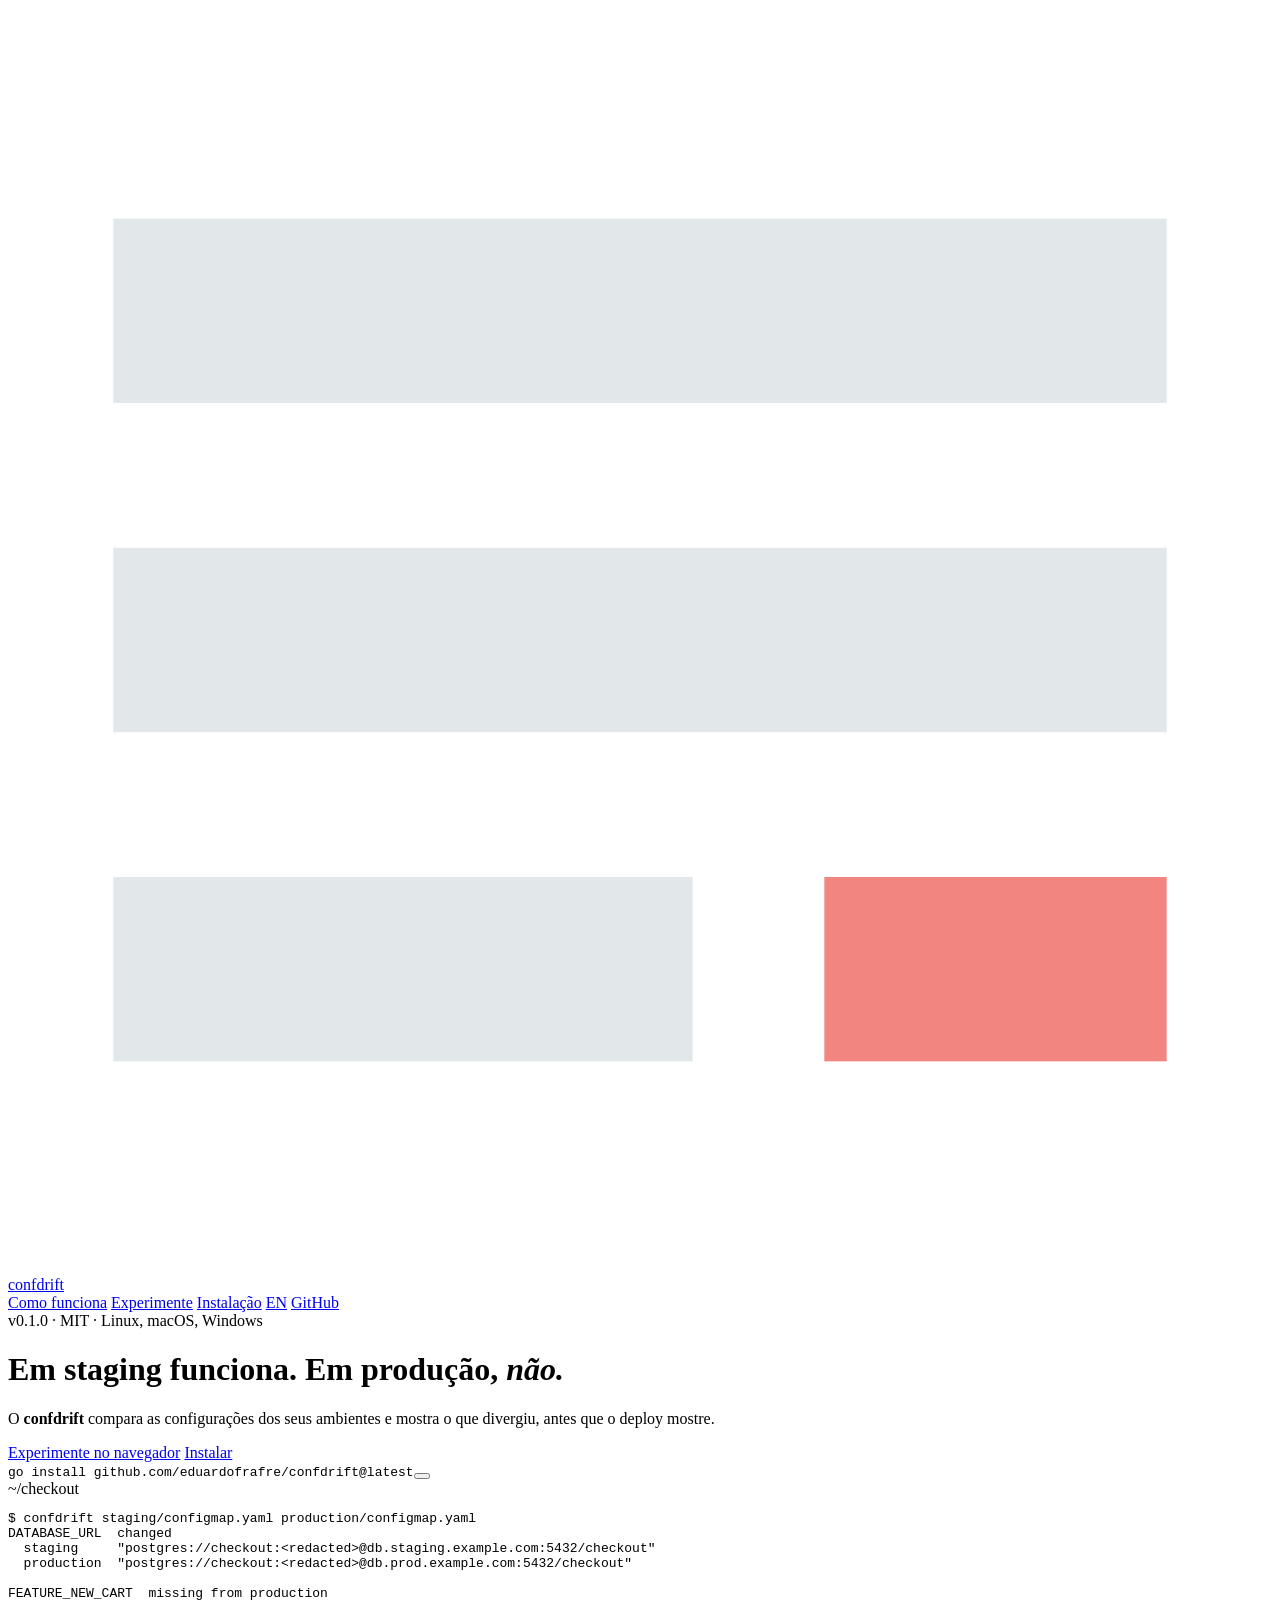
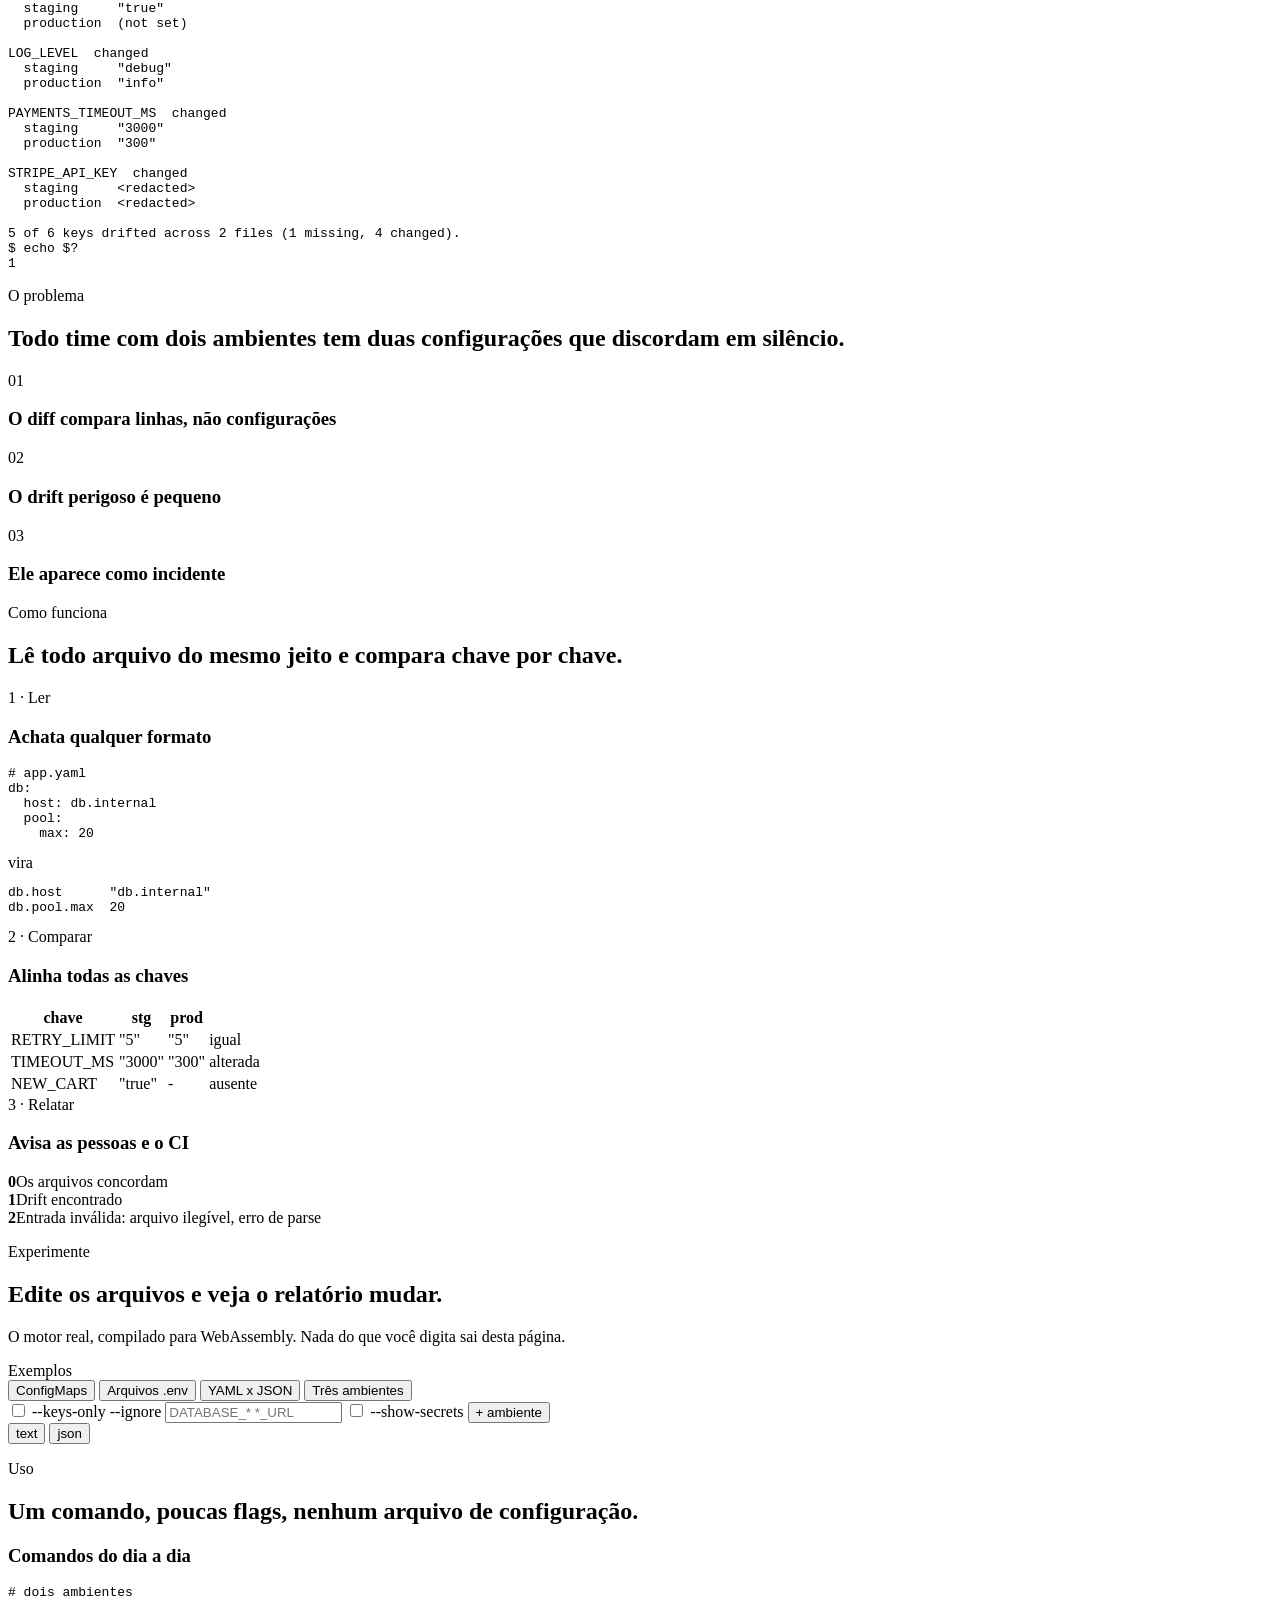
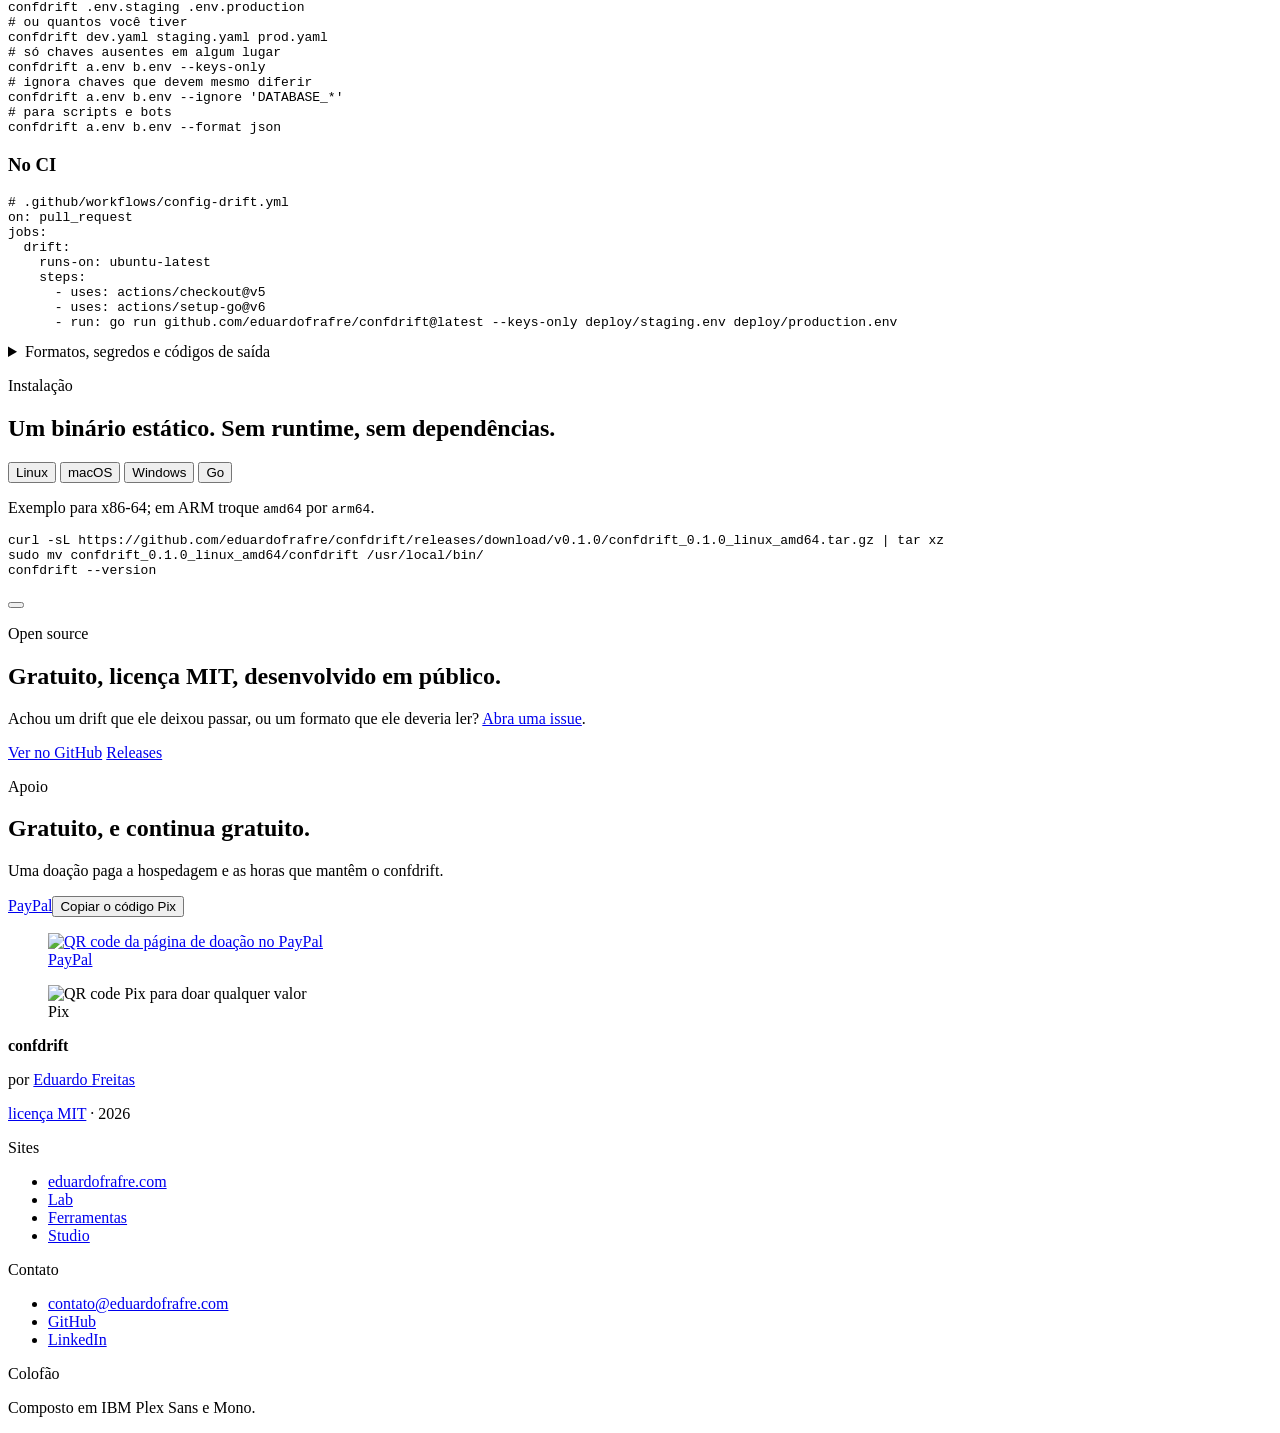
==== commit b8d4b47d: "change(site): enxuga o texto da página e usa o rodapé comum As seções mantêm títulos, exemplos e o p" ====
--- a/site/public/pt-br/index.html
+++ b/site/public/pt-br/index.html
@@ -70,7 +70,7 @@
     <div>
       <span class="tag">v0.1.0 · MIT · Linux, macOS, Windows</span>
       <h1>Em staging funciona. Em produção, <em>não.</em></h1>
-      <p class="lede">Em algum ponto entre os dois, uma chave de configuração sumiu ou um timeout perdeu um zero. O <strong>confdrift</strong> compara as configurações dos seus ambientes e mostra o que divergiu, antes que o deploy mostre.</p>
+      <p class="lede">O <strong>confdrift</strong> compara as configurações dos seus ambientes e mostra o que divergiu, antes que o deploy mostre.</p>
       <div class="cta">
         <a class="btn primary" href="#try">Experimente no navegador</a>
         <a class="btn" href="#install">Instalar</a>
@@ -116,17 +116,14 @@
       <div>
         <span class="n">01</span>
         <h3>O diff compara linhas, não configurações</h3>
-        <p>Chaves em outra ordem, outra indentação, ou um YAML ao lado de um JSON, e o <code>diff</code> mostra ruído em todo lugar e a mudança real em lugar nenhum.</p>
       </div>
       <div>
         <span class="n">02</span>
         <h3>O drift perigoso é pequeno</h3>
-        <p>Uma feature flag que só existe em staging. Um timeout de <code>300</code> onde deveria ser <code>3000</code>. Um número que virou string. Ninguém vê isso no code review.</p>
       </div>
       <div>
         <span class="n">03</span>
         <h3>Ele aparece como incidente</h3>
-        <p>O drift fica invisível até o código que depende dele chegar em produção. O confdrift traz esse momento para o pull request.</p>
       </div>
     </div>
   </div>
@@ -136,14 +133,12 @@
   <div class="wrap">
     <p class="kicker">Como funciona</p>
     <h2>Lê todo arquivo do mesmo jeito e compara chave por chave.</h2>
-    <p class="intro">O confdrift nunca compara texto. Ele transforma cada arquivo numa lista plana de caminhos de chave com valores tipados, então formato, ordem e indentação deixam de importar, e só sobram as diferenças reais.</p>
 
     <div class="steps">
       <article class="step">
         <header>
           <span class="n">1 · Ler</span>
           <h3>Achata qualquer formato</h3>
-          <p>.env, YAML, JSON e ConfigMaps do Kubernetes. O formato vem do nome do arquivo; chaves aninhadas viram caminhos.</p>
         </header>
         <div class="viz flat">
 <pre><span class="c-d"># app.yaml</span>
@@ -161,7 +156,6 @@
         <header>
           <span class="n">2 · Comparar</span>
           <h3>Alinha todas as chaves</h3>
-          <p>Cada chave é conferida em todos os arquivos de uma vez, sejam dois ambientes ou dez. Uma chave está igual, alterada ou ausente em algum deles.</p>
         </header>
         <div class="viz">
           <table class="keys">
@@ -179,7 +173,6 @@
         <header>
           <span class="n">3 · Relatar</span>
           <h3>Avisa as pessoas e o CI</h3>
-          <p>Um relatório legível para você, JSON para scripts, credenciais ocultadas, e um código de saída que o pipeline entende.</p>
         </header>
         <div class="viz exits">
           <div><b class="c-g">0</b><span>Os arquivos concordam</span></div>
@@ -195,7 +188,7 @@
   <div class="wrap">
     <p class="kicker">Experimente</p>
     <h2>Edite os arquivos e veja o relatório mudar.</h2>
-    <p class="intro">Este é o motor real do confdrift compilado para WebAssembly, rodando no seu navegador. Nada do que você digita sai desta página. Renomeie um arquivo para mudar o formato.</p>
+    <p class="intro">O motor real, compilado para WebAssembly. Nada do que você digita sai desta página.</p>
 
     <div class="play" id="playground">
       <div class="play-head">
@@ -223,7 +216,6 @@
         <span class="exit" aria-live="polite"></span>
       </div>
       <pre class="out" aria-live="polite"></pre>
-      <p class="play-foot">As mesmas regras da CLI: o tipo conta, então <code>5432</code> e <code>"5432"</code> são diferentes, e chaves que parecem credenciais são comparadas mas impressas como <code>&lt;redacted&gt;</code>.</p>
     </div>
   </div>
 </section>
@@ -246,7 +238,6 @@
 confdrift a.env b.env --ignore 'DATABASE_*'
 <span class="cm"># para scripts e bots</span>
 confdrift a.env b.env --format json</pre>
-        <p>As flags podem vir antes ou depois dos nomes de arquivo. <code>--ignore</code> aceita o curinga <code>*</code> e pode ser repetido.</p>
       </div>
 
       <div>
@@ -260,9 +251,12 @@
       - uses: actions/checkout@v5
       - uses: actions/setup-go@v6
       - run: go run github.com/eduardofrafre/confdrift@latest --keys-only deploy/staging.env deploy/production.env</pre>
-        <p>Num pipeline, <code>--keys-only</code> costuma ser o que você quer: valores diferem entre ambientes por natureza, mas uma chave definida num e não no outro é um bug esperando o próximo deploy.</p>
-      </div>
-
+      </div>
+
+    </div>
+    <details class="more">
+      <summary>Formatos, segredos e códigos de saída</summary>
+      <div class="ref">
       <div>
         <h3>Formatos</h3>
         <ul>
@@ -284,7 +278,8 @@
           </tbody>
         </table>
       </div>
-    </div>
+      </div>
+    </details>
   </div>
 </section>
 
@@ -292,7 +287,6 @@
   <div class="wrap">
     <p class="kicker">Instalação</p>
     <h2>Um binário estático. Sem runtime, sem dependências.</h2>
-    <p class="intro">Cerca de 3 MB, e compara uma configuração real em poucos milissegundos. Escolha sua plataforma:</p>
 
     <div class="install">
       <div role="tablist" aria-label="Plataforma" data-platform>
@@ -331,7 +325,7 @@
     <div>
       <p class="kicker">Open source</p>
       <h2>Gratuito, licença MIT, desenvolvido em público.</h2>
-      <p>Achou um drift que o confdrift deixou passar, ou um formato que ele deveria ler? <a class="ln" href="https://github.com/eduardofrafre/confdrift/issues" target="_blank" rel="noopener">Abra uma issue</a>. Se ele pegou algo antes do deploy, você pode <a class="ln" href="https://www.paypal.com/donate/?hosted_button_id=N2T3FKPS2Z7DQ" target="_blank" rel="noopener">apoiar pelo PayPal</a> ou por <a class="ln" href="https://eduardofrafre.com/pt-br/?pay=pix#support">Pix</a>.</p>
+      <p>Achou um drift que ele deixou passar, ou um formato que ele deveria ler? <a class="ln" href="https://github.com/eduardofrafre/confdrift/issues" target="_blank" rel="noopener">Abra uma issue</a>.</p>
     </div>
     <div class="cta">
       <a class="btn primary" href="https://github.com/eduardofrafre/confdrift" target="_blank" rel="noopener">Ver no GitHub</a>
@@ -342,14 +336,37 @@
 
 </main>
 
-<footer class="foot">
-  <div class="wrap">
-    <span>Feito por <a class="ln" href="https://eduardofrafre.com/pt-br/">Eduardo Freitas</a> · <a class="ln" href="https://tools.eduardofrafre.com/">Mais ferramentas</a></span>
-    <nav aria-label="Rodapé">
-      <a href="https://github.com/eduardofrafre/confdrift" target="_blank" rel="noopener">GitHub</a>
-      <a href="https://github.com/eduardofrafre/confdrift/blob/main/LICENSE" target="_blank" rel="noopener">Licença MIT</a>
-      <a href="/" hreflang="en" lang="en">English</a>
-    </nav>
+<footer class="ft">
+  <section id="support" class="wrap ft-give" aria-labelledby="ft-give-h">
+    <div>
+      <p class="k">Apoio</p>
+      <h2 id="ft-give-h">Gratuito, e continua gratuito.</h2>
+      <p class="lead">Uma doação paga a hospedagem e as horas que mantêm o confdrift.</p>
+      <p class="ft-ways"><a href="https://www.paypal.com/donate/?hosted_button_id=N2T3FKPS2Z7DQ" target="_blank" rel="noopener">PayPal</a><button type="button" data-pix="00020126580014br.gov.bcb.pix01369e1497a0-9a23-4910-9937-f5cec7c85f4b5204000053039865802BR5915EDUARDO FREITAS6008CRICIUMA62070503***6304BCD9" data-done="Copiado, cole no app do banco">Copiar o código Pix</button><span role="status"></span></p>
+    </div>
+    <div class="ft-qr">
+      <a href="https://www.paypal.com/donate/?hosted_button_id=N2T3FKPS2Z7DQ&amp;source=qr" target="_blank" rel="noopener"><figure data-pay="paypal"><img src="/assets/donate-qr.svg" width="132" height="132" alt="QR code da página de doação no PayPal"><figcaption>PayPal</figcaption></figure></a>
+      <figure data-pay="pix"><img src="/assets/donate-pix.svg" width="132" height="132" alt="QR code Pix para doar qualquer valor"><figcaption>Pix</figcaption></figure>
+    </div>
+    <script>
+    // Pix has no web link, only a code: on a phone the way in is copying it into
+    // the bank app. A link with ?pay=pix or ?pay=paypal (the READMEs) marks that QR.
+    (function () {
+      var box = document.currentScript.parentElement, btn = box.querySelector("[data-pix]"), st = btn.nextElementSibling;
+      var ask = /[?&]pay=(pix|paypal)\b/.exec(location.search);
+      if (ask) box.querySelector('[data-pay="' + ask[1] + '"]').classList.add("on");
+      btn.addEventListener("click", function () {
+        var done = function () { st.textContent = btn.dataset.done; setTimeout(function () { st.textContent = ""; }, 4000); };
+        navigator.clipboard ? navigator.clipboard.writeText(btn.dataset.pix).then(done) : prompt("Chave Pix", btn.dataset.pix);
+      });
+    })();
+    </script>
+  </section>
+  <div class="wrap ft-cols">
+    <div><p><b>confdrift</b></p><p>por <a href="https://eduardofrafre.com/pt-br/">Eduardo Freitas</a></p><p><a href="https://github.com/eduardofrafre/confdrift/blob/main/LICENSE" target="_blank" rel="noopener">licença MIT</a> · 2026</p></div>
+    <nav aria-label="Sites"><p class="k">Sites</p><ul><li><a href="https://eduardofrafre.com/pt-br/">eduardofrafre.com</a></li><li><a href="https://lab.eduardofrafre.com/pt-br/">Lab</a></li><li><a href="https://tools.eduardofrafre.com/pt-br/">Ferramentas</a></li><li><a href="https://studio.eduardofrafre.com/pt-br/">Studio</a></li></ul></nav>
+    <div><p class="k">Contato</p><ul><li><a href="mailto:contato@eduardofrafre.com">contato@eduardofrafre.com</a></li><li><a href="https://github.com/eduardofrafre" target="_blank" rel="noopener">GitHub</a></li><li><a href="https://www.linkedin.com/in/eduardofrafre" target="_blank" rel="noopener">LinkedIn</a></li></ul></div>
+    <div><p class="k">Colofão</p><p>Composto em IBM Plex Sans e Mono.</p></div>
   </div>
 </footer>
 
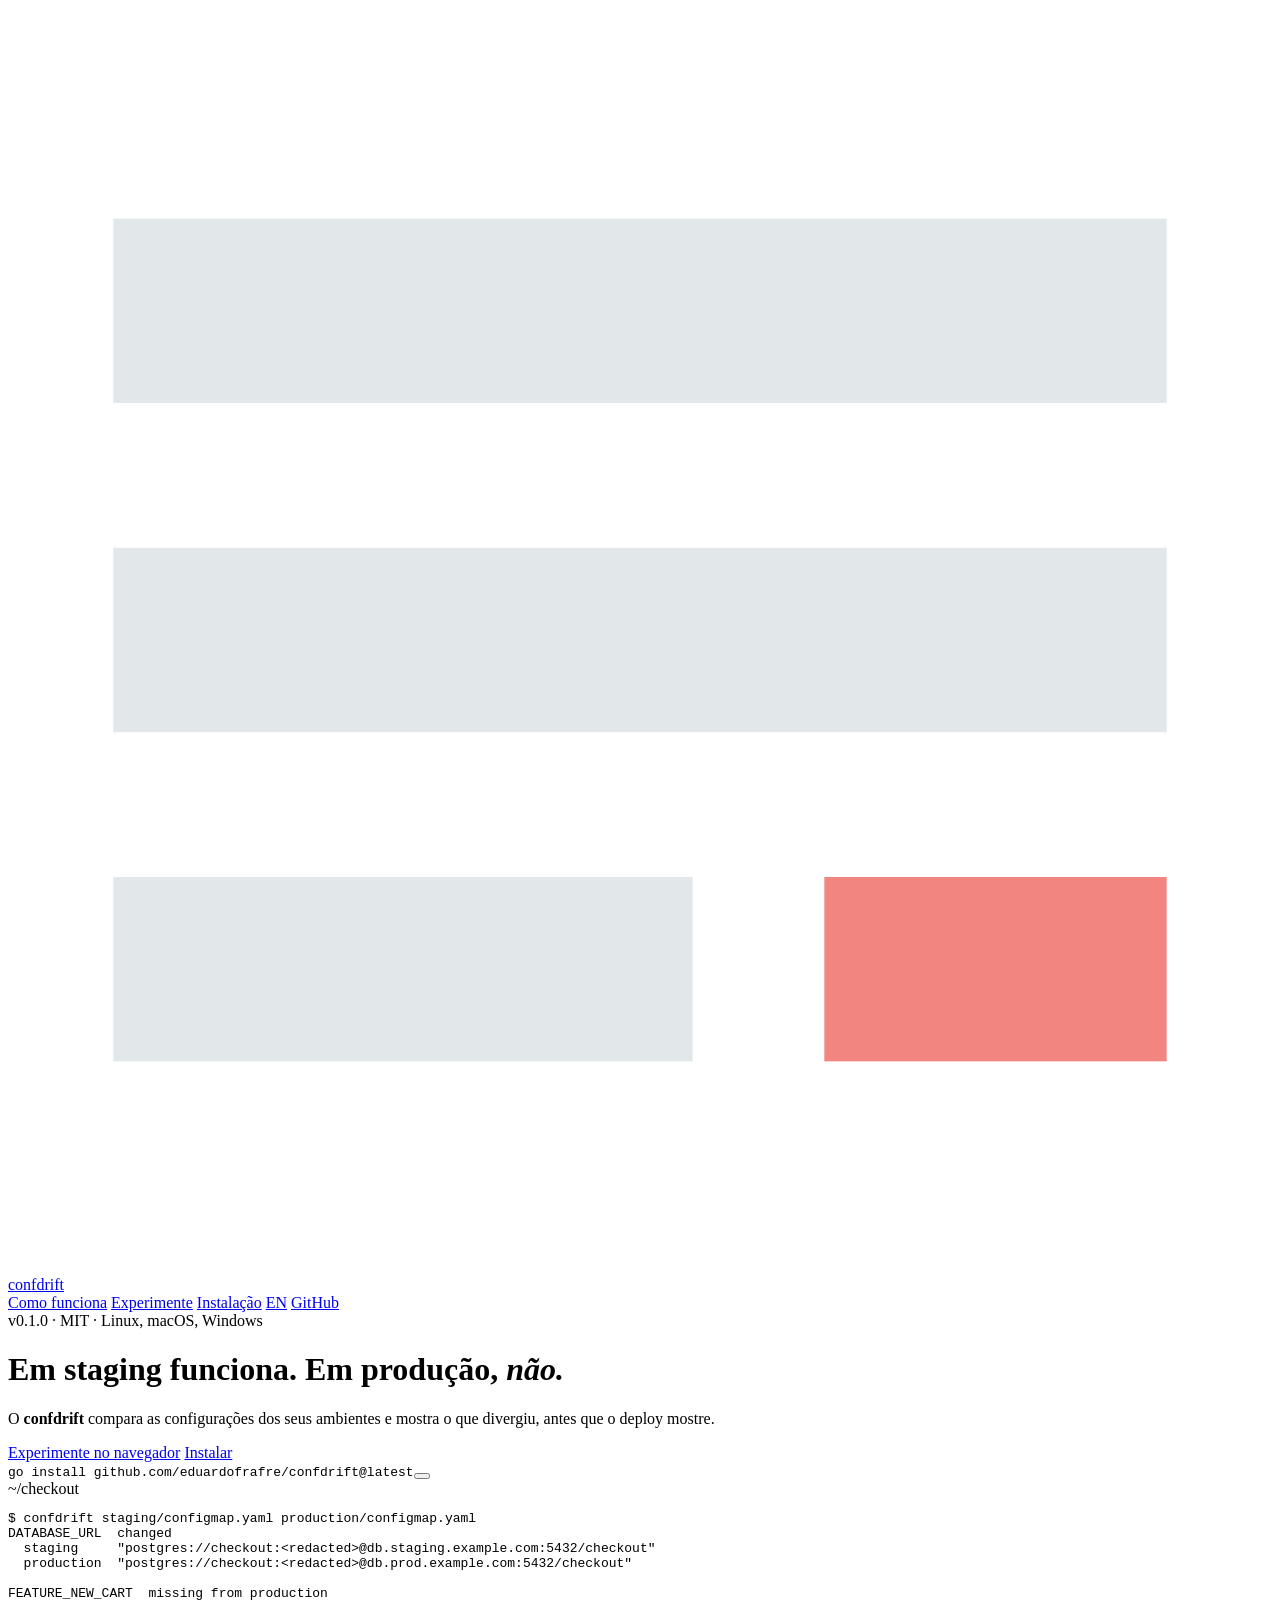
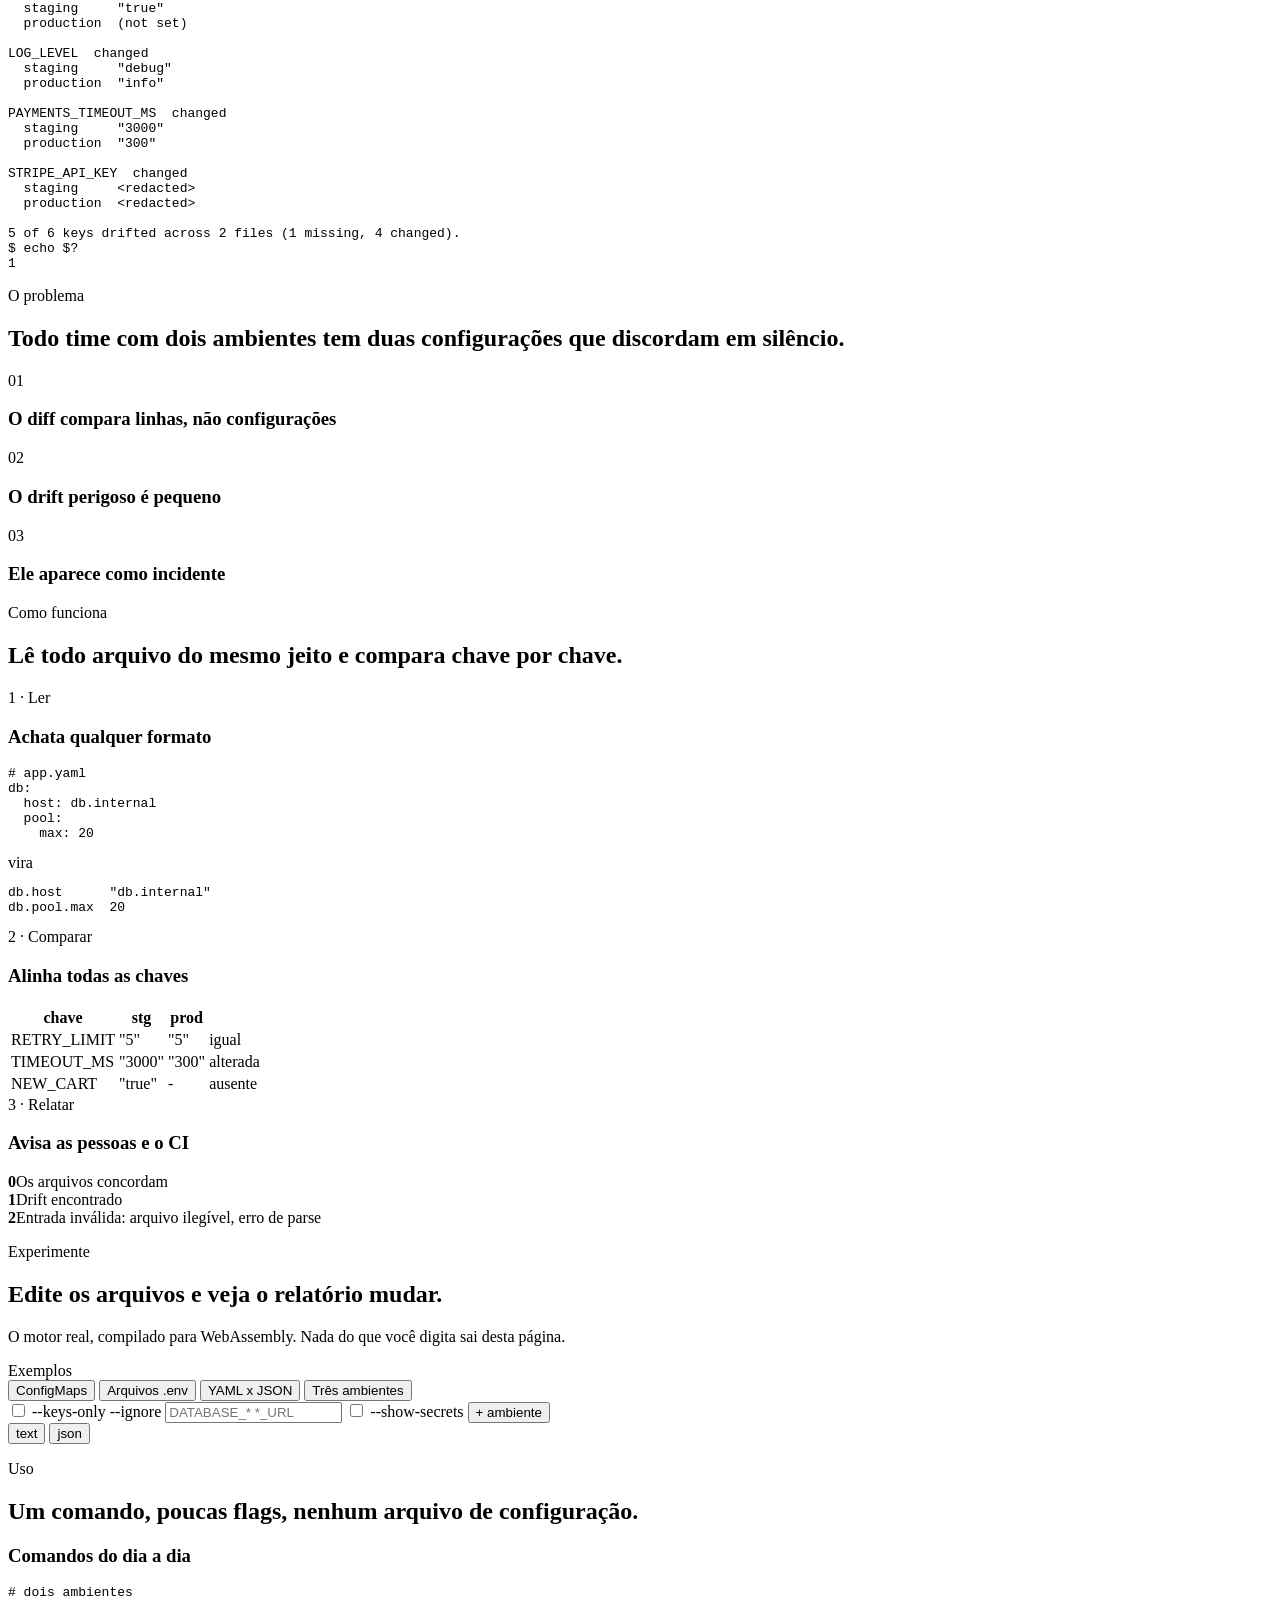
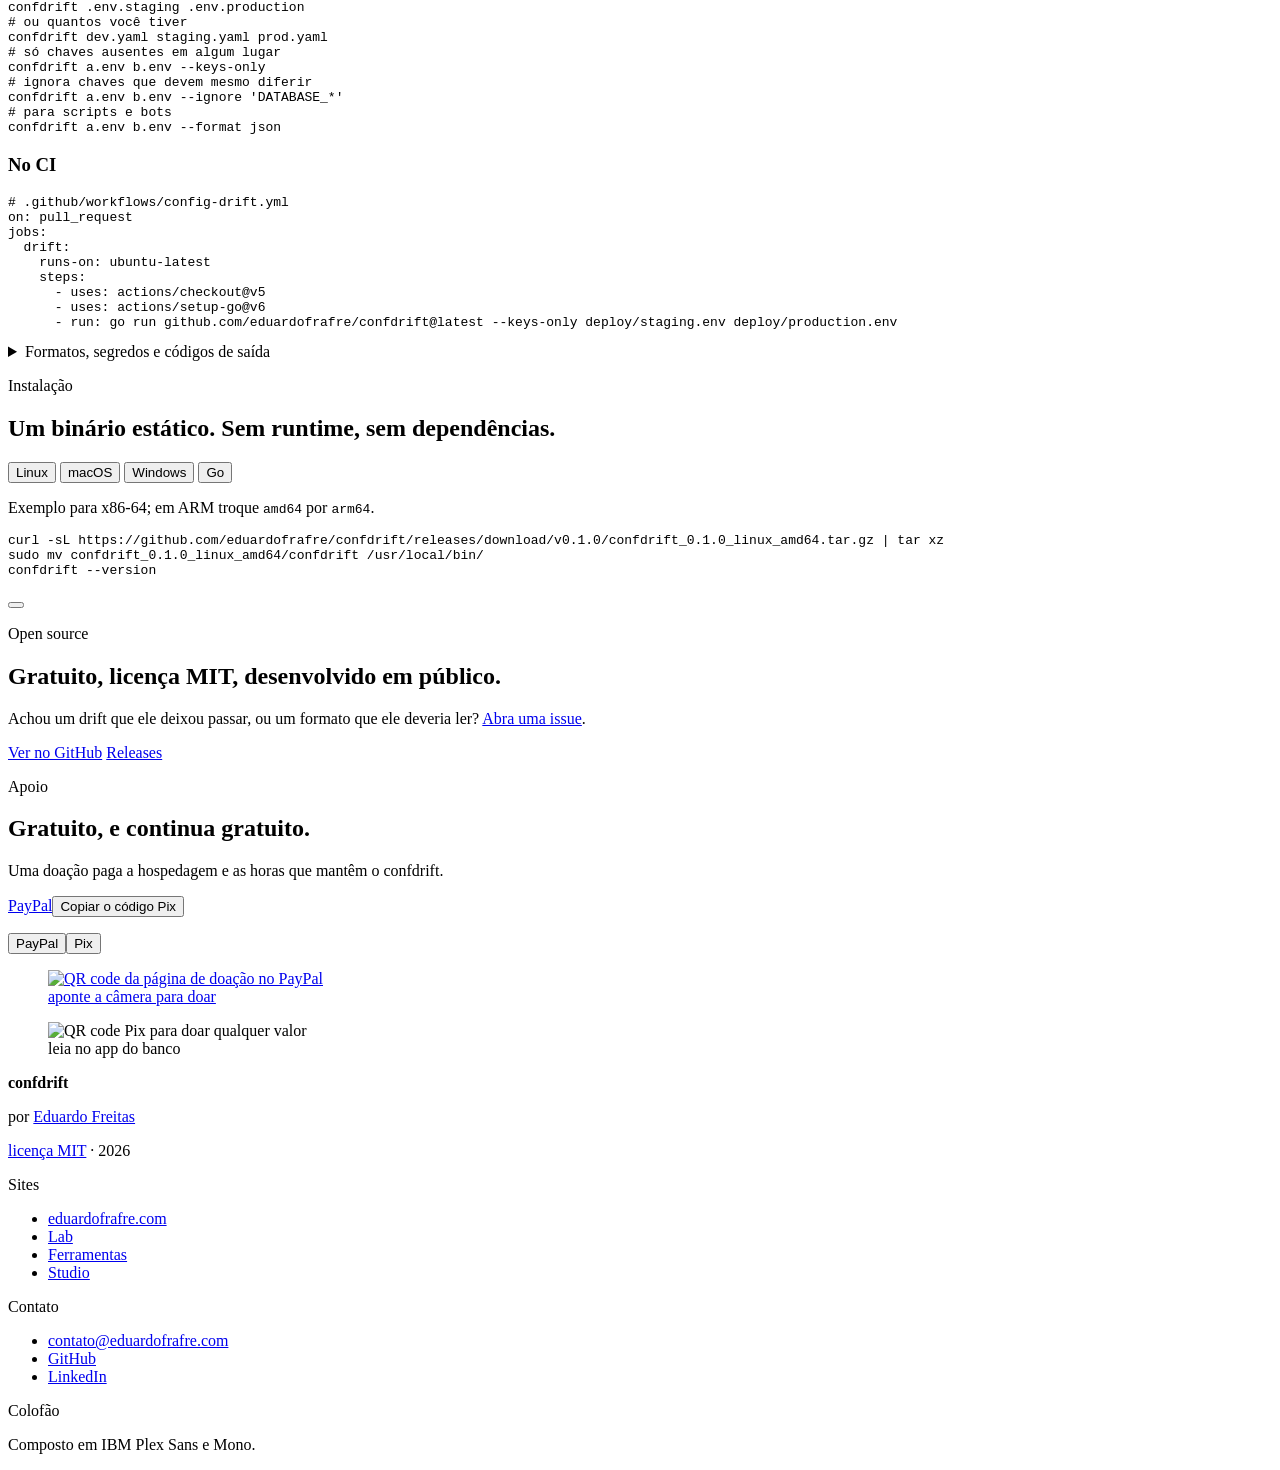
==== commit b66b30fc: "change: volta a mostrar um QR code por vez no apoio, com a chave entre PayPal e Pix As páginas em in" ====
--- a/site/public/pt-br/index.html
+++ b/site/public/pt-br/index.html
@@ -344,20 +344,26 @@
       <p class="lead">Uma doação paga a hospedagem e as horas que mantêm o confdrift.</p>
       <p class="ft-ways"><a href="https://www.paypal.com/donate/?hosted_button_id=N2T3FKPS2Z7DQ" target="_blank" rel="noopener">PayPal</a><button type="button" data-pix="00020126580014br.gov.bcb.pix01369e1497a0-9a23-4910-9937-f5cec7c85f4b5204000053039865802BR5915EDUARDO FREITAS6008CRICIUMA62070503***6304BCD9" data-done="Copiado, cole no app do banco">Copiar o código Pix</button><span role="status"></span></p>
     </div>
-    <div class="ft-qr">
-      <a href="https://www.paypal.com/donate/?hosted_button_id=N2T3FKPS2Z7DQ&amp;source=qr" target="_blank" rel="noopener"><figure data-pay="paypal"><img src="/assets/donate-qr.svg" width="132" height="132" alt="QR code da página de doação no PayPal"><figcaption>PayPal</figcaption></figure></a>
-      <figure data-pay="pix"><img src="/assets/donate-pix.svg" width="132" height="132" alt="QR code Pix para doar qualquer valor"><figcaption>Pix</figcaption></figure>
+    <div class="ft-qr" data-pay="pix">
+      <div class="ft-switch" role="group" aria-label="Forma de pagamento"><button type="button" data-to="paypal">PayPal</button><button type="button" data-to="pix">Pix</button></div>
+      <a class="ft-paypal" href="https://www.paypal.com/donate/?hosted_button_id=N2T3FKPS2Z7DQ&amp;source=qr" target="_blank" rel="noopener"><figure><img src="/assets/donate-qr.svg" width="140" height="140" alt="QR code da página de doação no PayPal"><figcaption>aponte a câmera para doar</figcaption></figure></a>
+      <figure class="ft-pix"><img src="/assets/donate-pix.svg" width="140" height="140" alt="QR code Pix para doar qualquer valor"><figcaption>leia no app do banco</figcaption></figure>
     </div>
     <script>
     // Pix has no web link, only a code: on a phone the way in is copying it into
-    // the bank app. A link with ?pay=pix or ?pay=paypal (the READMEs) marks that QR.
+    // the bank app. English pages open on PayPal, Portuguese on Pix, unless the link
+    // asks for one with ?pay=pix or ?pay=paypal (the READMEs do).
     (function () {
       var box = document.currentScript.parentElement, btn = box.querySelector("[data-pix]"), st = btn.nextElementSibling;
+      var qr = box.querySelector(".ft-qr"), sw = qr.querySelectorAll("[data-to]");
+      function pick(m) { qr.dataset.pay = m; sw.forEach(function (b) { b.setAttribute("aria-pressed", b.dataset.to === m); }); }
+      sw.forEach(function (b) { b.addEventListener("click", function () { pick(b.dataset.to); }); });
       var ask = /[?&]pay=(pix|paypal)\b/.exec(location.search);
-      if (ask) box.querySelector('[data-pay="' + ask[1] + '"]').classList.add("on");
+      pick(ask ? ask[1] : qr.dataset.pay);
       btn.addEventListener("click", function () {
         var done = function () { st.textContent = btn.dataset.done; setTimeout(function () { st.textContent = ""; }, 4000); };
-        navigator.clipboard ? navigator.clipboard.writeText(btn.dataset.pix).then(done) : prompt("Chave Pix", btn.dataset.pix);
+        var show = function () { st.textContent = btn.dataset.pix; getSelection().selectAllChildren(st); };
+        navigator.clipboard ? navigator.clipboard.writeText(btn.dataset.pix).then(done, show) : show();
       });
     })();
     </script>
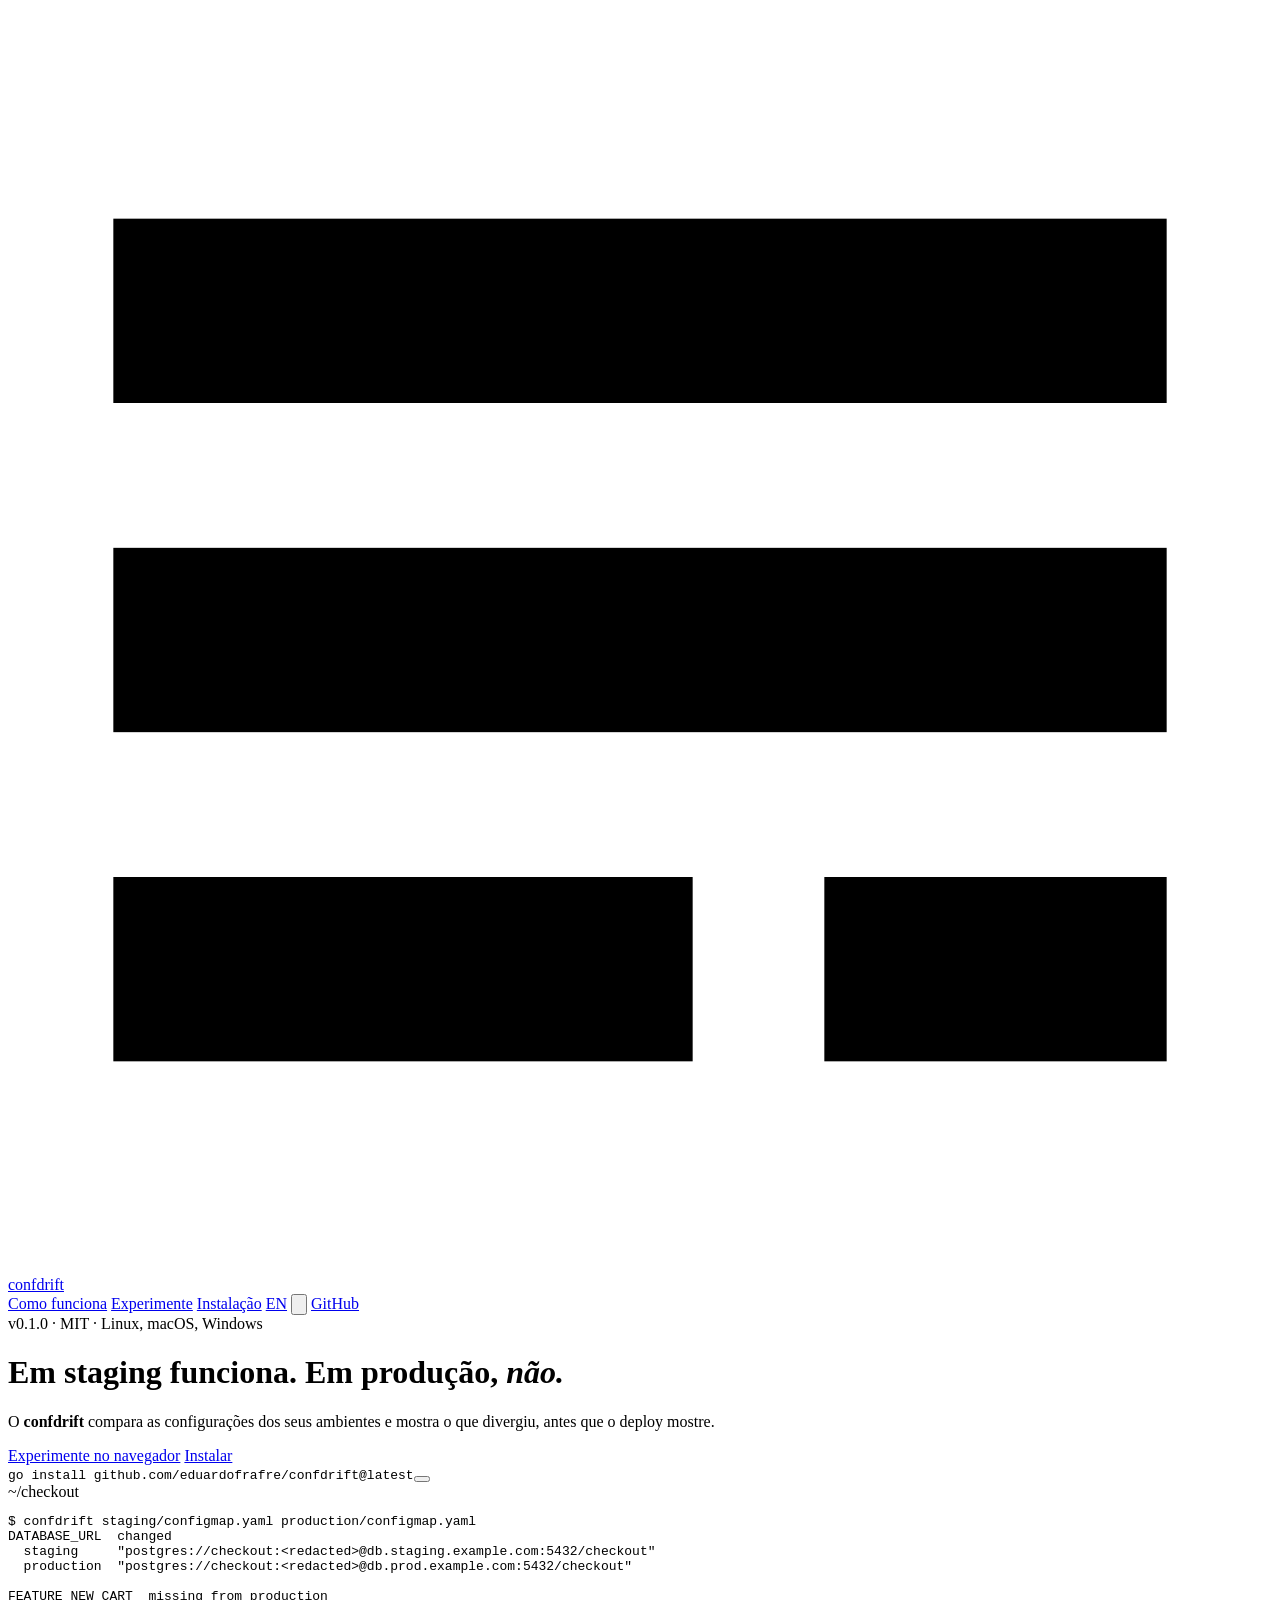
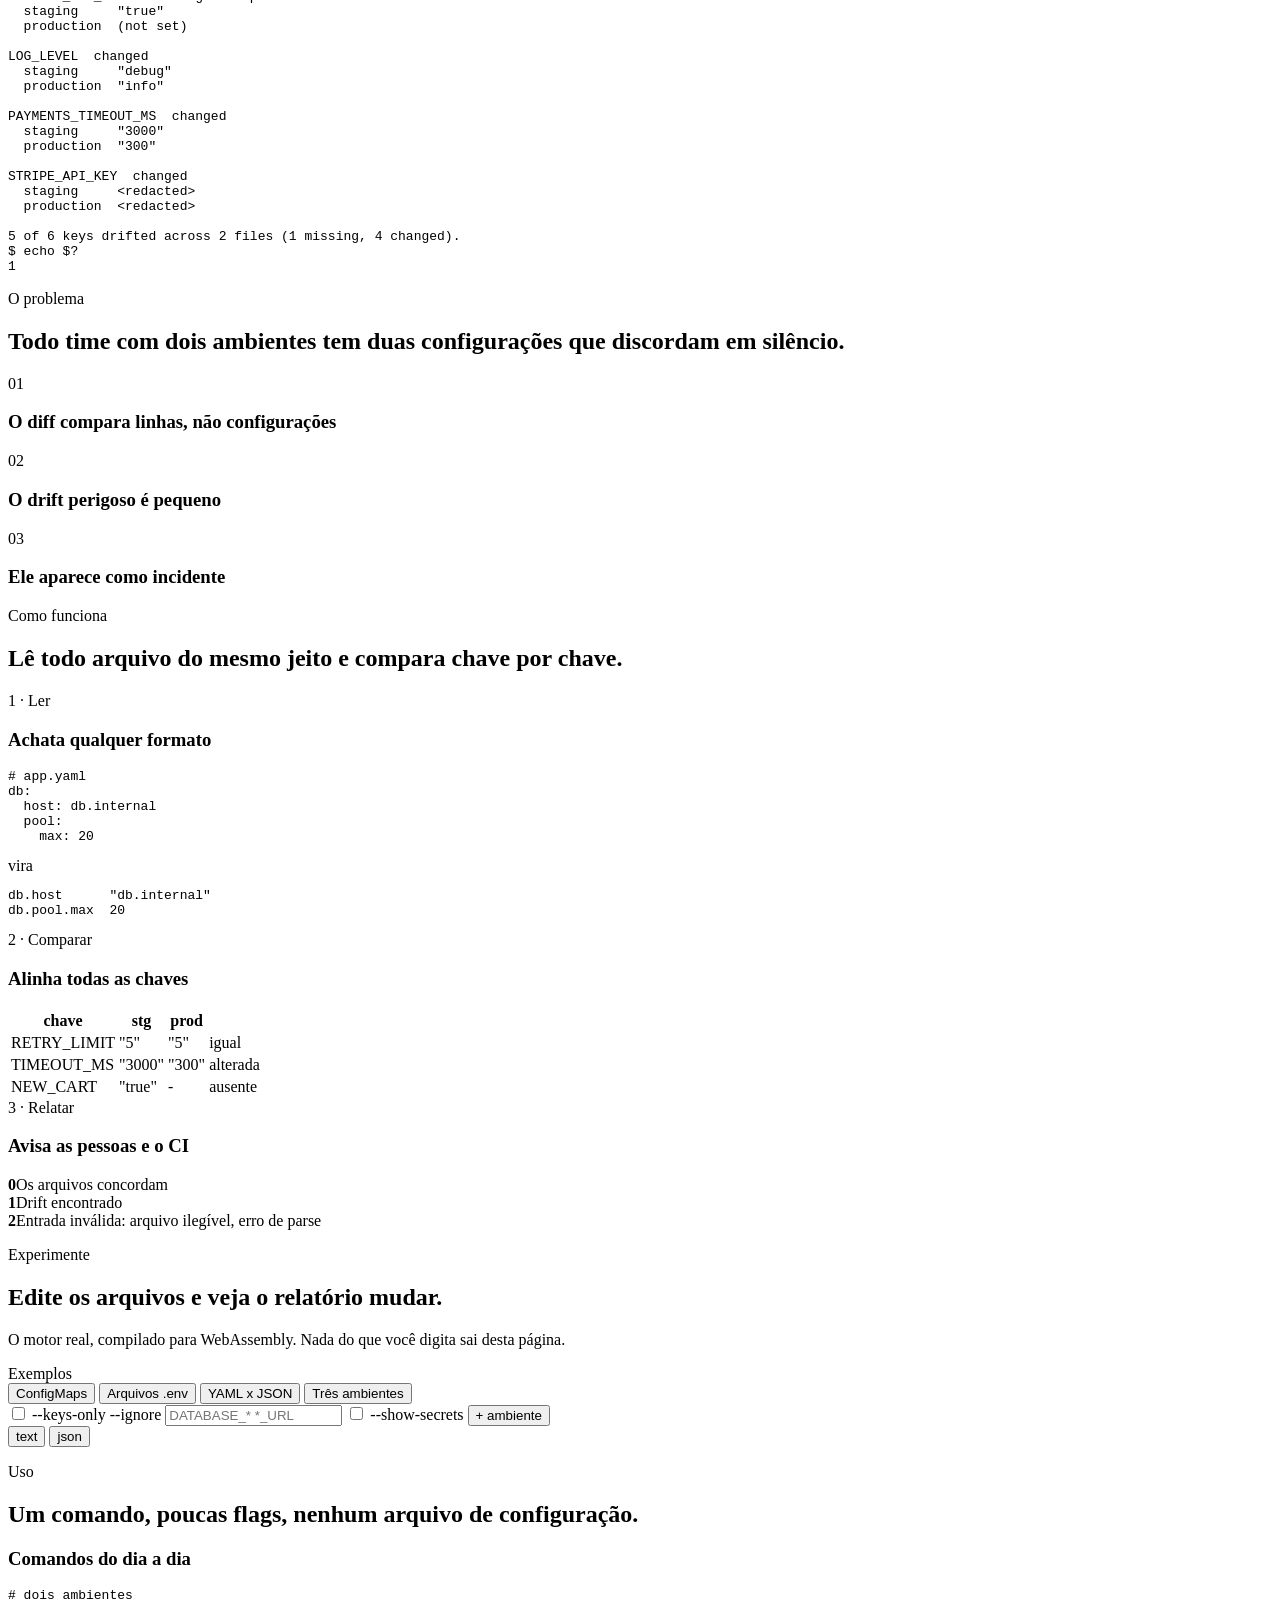
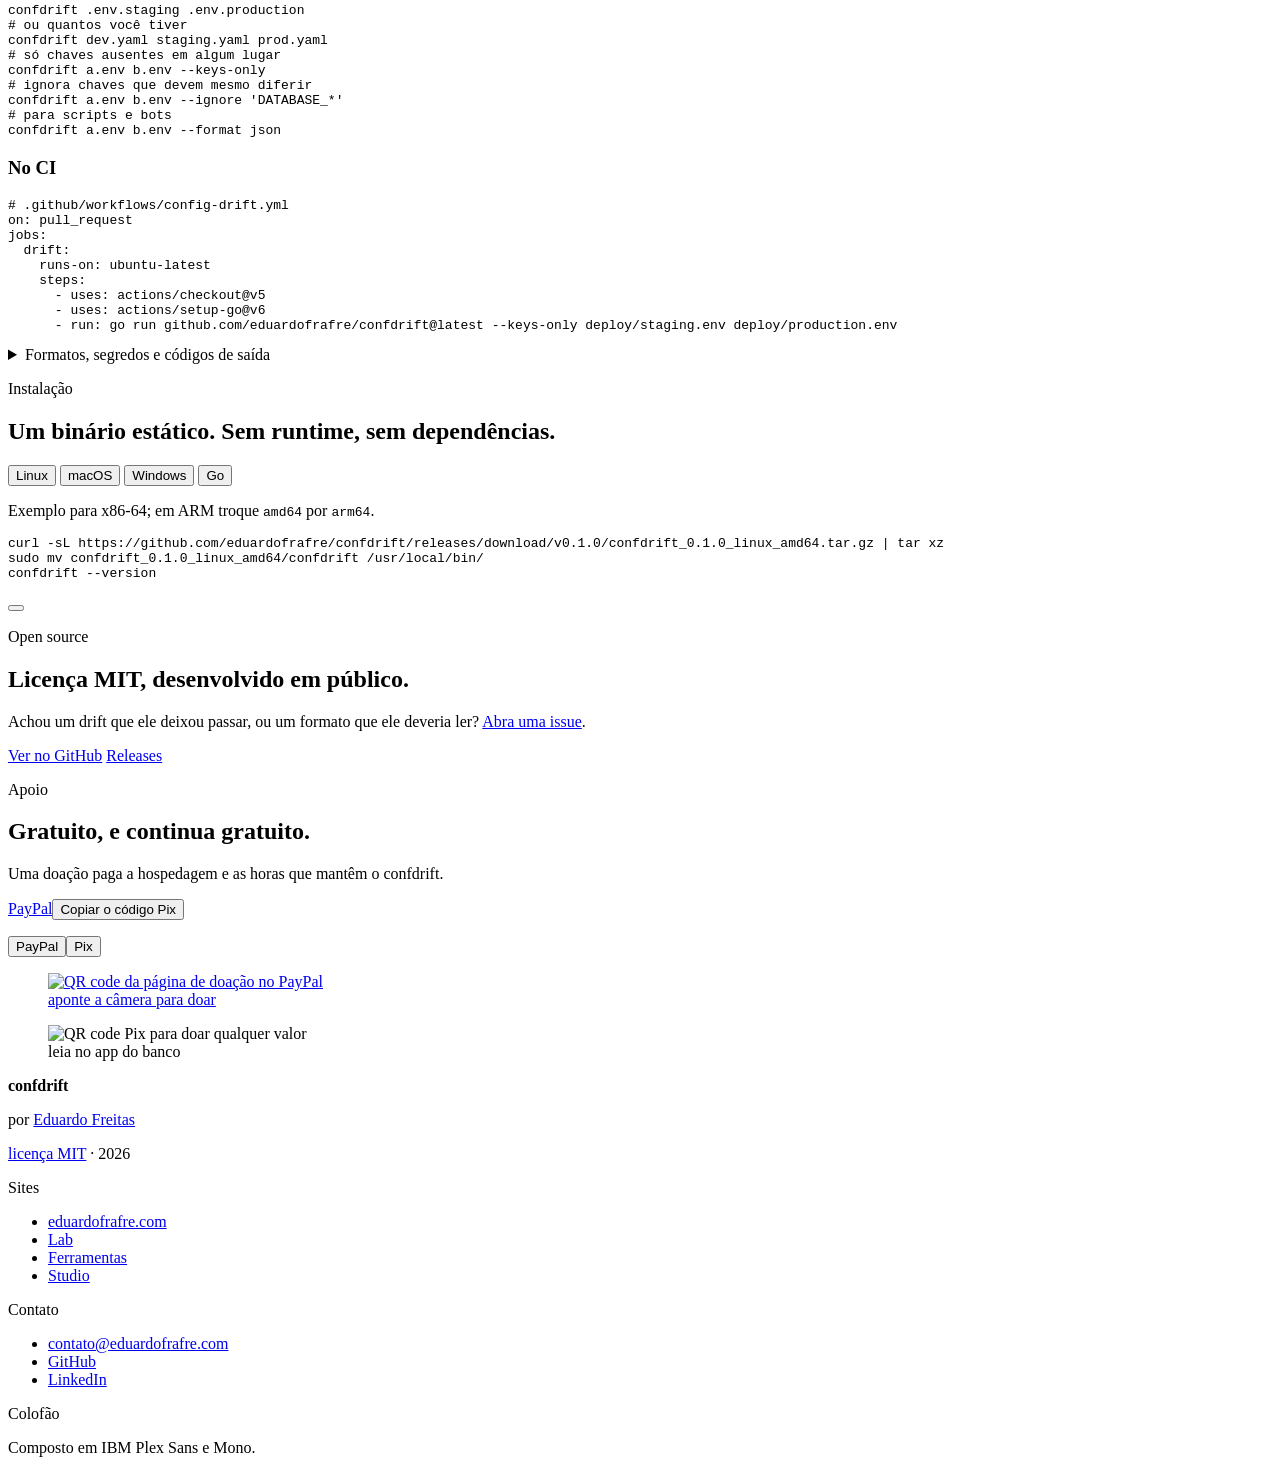
==== commit fa07495d: "feat(site): add a light theme and tidy the page for phones The page keeps its own look and gains a l" ====
--- a/site/public/pt-br/index.html
+++ b/site/public/pt-br/index.html
@@ -34,12 +34,21 @@
   if (lang === "pt") location.replace("/pt-br/" + location.search + location.hash);
 })();
 </script>
+<script>
+// Dark is the default. The toggle in the header switches to light, and the
+// pick is the `theme` cookie on eduardofrafre.com, shared with the family
+// sites. Set before the first paint to avoid a flash.
+(function () {
+  var m = document.cookie.match(/(?:^|; )theme=(light|dark)/);
+  if (m) document.documentElement.dataset.theme = m[1];
+})();
+</script>
 <meta property="og:type" content="website">
 <meta property="og:title" content="confdrift: encontre drift de configuração entre ambientes">
 <meta property="og:description" content="Em staging funciona. Em produção, não. O confdrift mostra qual chave de configuração divergiu, antes que o deploy mostre.">
 <meta property="og:url" content="https://confdrift.tools.eduardofrafre.com/pt-br/">
 <meta property="og:locale" content="pt_BR">
-<link rel="icon" href="data:image/svg+xml,%3Csvg xmlns='http://www.w3.org/2000/svg' viewBox='0 0 24 24'%3E%3Crect width='24' height='24' fill='%23000'/%3E%3Crect x='4' y='6' width='16' height='3' fill='%23e2e8e9'/%3E%3Crect x='4' y='11' width='16' height='3' fill='%23e2e8e9'/%3E%3Crect x='4' y='16' width='9' height='3' fill='%23e2e8e9'/%3E%3Crect x='15' y='16' width='5' height='3' fill='%23f2857f'/%3E%3C/svg%3E">
+<link rel="icon" href="data:image/svg+xml,%3Csvg xmlns='http://www.w3.org/2000/svg' viewBox='0 0 24 24'%3E%3Cstyle%3E.m%7Bfill:%23121315%7D.d%7Bfill:%23b3352e%7D%40media %28prefers-color-scheme:dark%29%7B.m%7Bfill:%23e2e8e9%7D.d%7Bfill:%23f2857f%7D%7D%3C/style%3E%3Crect class='m' x='2' y='4' width='20' height='3.5'/%3E%3Crect class='m' x='2' y='10.25' width='20' height='3.5'/%3E%3Crect class='m' x='2' y='16.5' width='11' height='3.5'/%3E%3Crect class='d' x='15.5' y='16.5' width='6.5' height='3.5'/%3E%3C/svg%3E">
 <link rel="preconnect" href="https://fonts.googleapis.com">
 <link rel="preconnect" href="https://fonts.gstatic.com" crossorigin>
 <link rel="stylesheet" href="https://fonts.googleapis.com/css2?family=IBM+Plex+Mono:wght@400;600&family=IBM+Plex+Sans:wght@400;500;600&display=swap">
@@ -50,7 +59,7 @@
 <header class="top">
   <div class="wrap">
     <a class="brand" href="/pt-br/" aria-label="confdrift, início">
-      <svg viewBox="0 0 24 24" aria-hidden="true"><rect x="2" y="4" width="20" height="3.5" fill="#e2e8e9"/><rect x="2" y="10.25" width="20" height="3.5" fill="#e2e8e9"/><rect x="2" y="16.5" width="11" height="3.5" fill="#e2e8e9"/><rect x="15.5" y="16.5" width="6.5" height="3.5" fill="#f2857f"/></svg>
+      <svg viewBox="0 0 24 24" aria-hidden="true"><rect class="mark" x="2" y="4" width="20" height="3.5"/><rect class="mark" x="2" y="10.25" width="20" height="3.5"/><rect class="mark" x="2" y="16.5" width="11" height="3.5"/><rect class="drift" x="15.5" y="16.5" width="6.5" height="3.5"/></svg>
       confdrift
     </a>
     <nav aria-label="Principal">
@@ -58,6 +67,7 @@
       <a class="sec" href="#try">Experimente</a>
       <a class="sec" href="#install">Instalação</a>
       <a class="lang" href="/" hreflang="en" lang="en">EN</a>
+      <button class="theme" type="button" aria-pressed="false" aria-label="Tema claro" title="Tema claro"><svg viewBox="0 0 16 16" aria-hidden="true"><circle cx="8" cy="8" r="6.5" fill="none" stroke="currentColor" stroke-width="1.4"/><path d="M8 1.5a6.5 6.5 0 0 0 0 13z" fill="currentColor"/></svg></button>
       <a class="gh" href="https://github.com/eduardofrafre/confdrift" target="_blank" rel="noopener">GitHub</a>
     </nav>
   </div>
@@ -324,7 +334,7 @@
   <div class="wrap">
     <div>
       <p class="kicker">Open source</p>
-      <h2>Gratuito, licença MIT, desenvolvido em público.</h2>
+      <h2>Licença MIT, desenvolvido em público.</h2>
       <p>Achou um drift que ele deixou passar, ou um formato que ele deveria ler? <a class="ln" href="https://github.com/eduardofrafre/confdrift/issues" target="_blank" rel="noopener">Abra uma issue</a>.</p>
     </div>
     <div class="cta">
